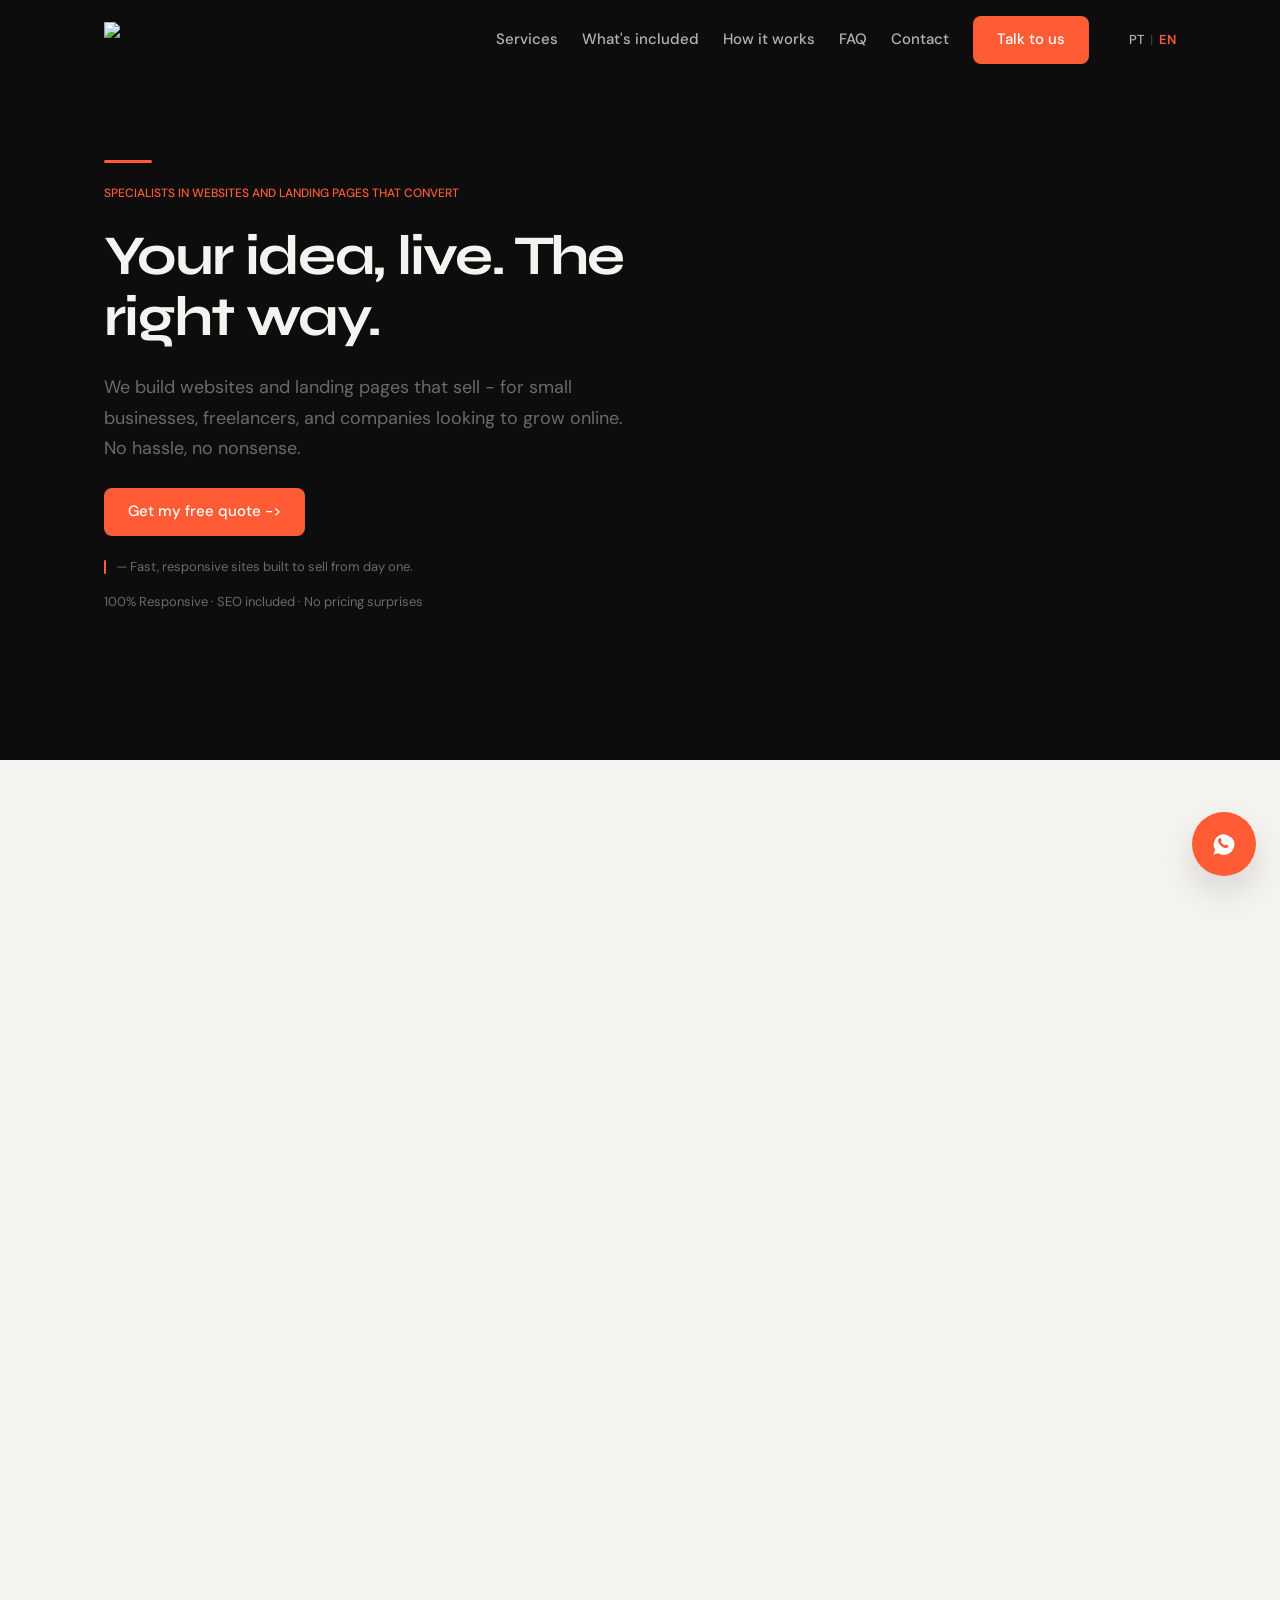
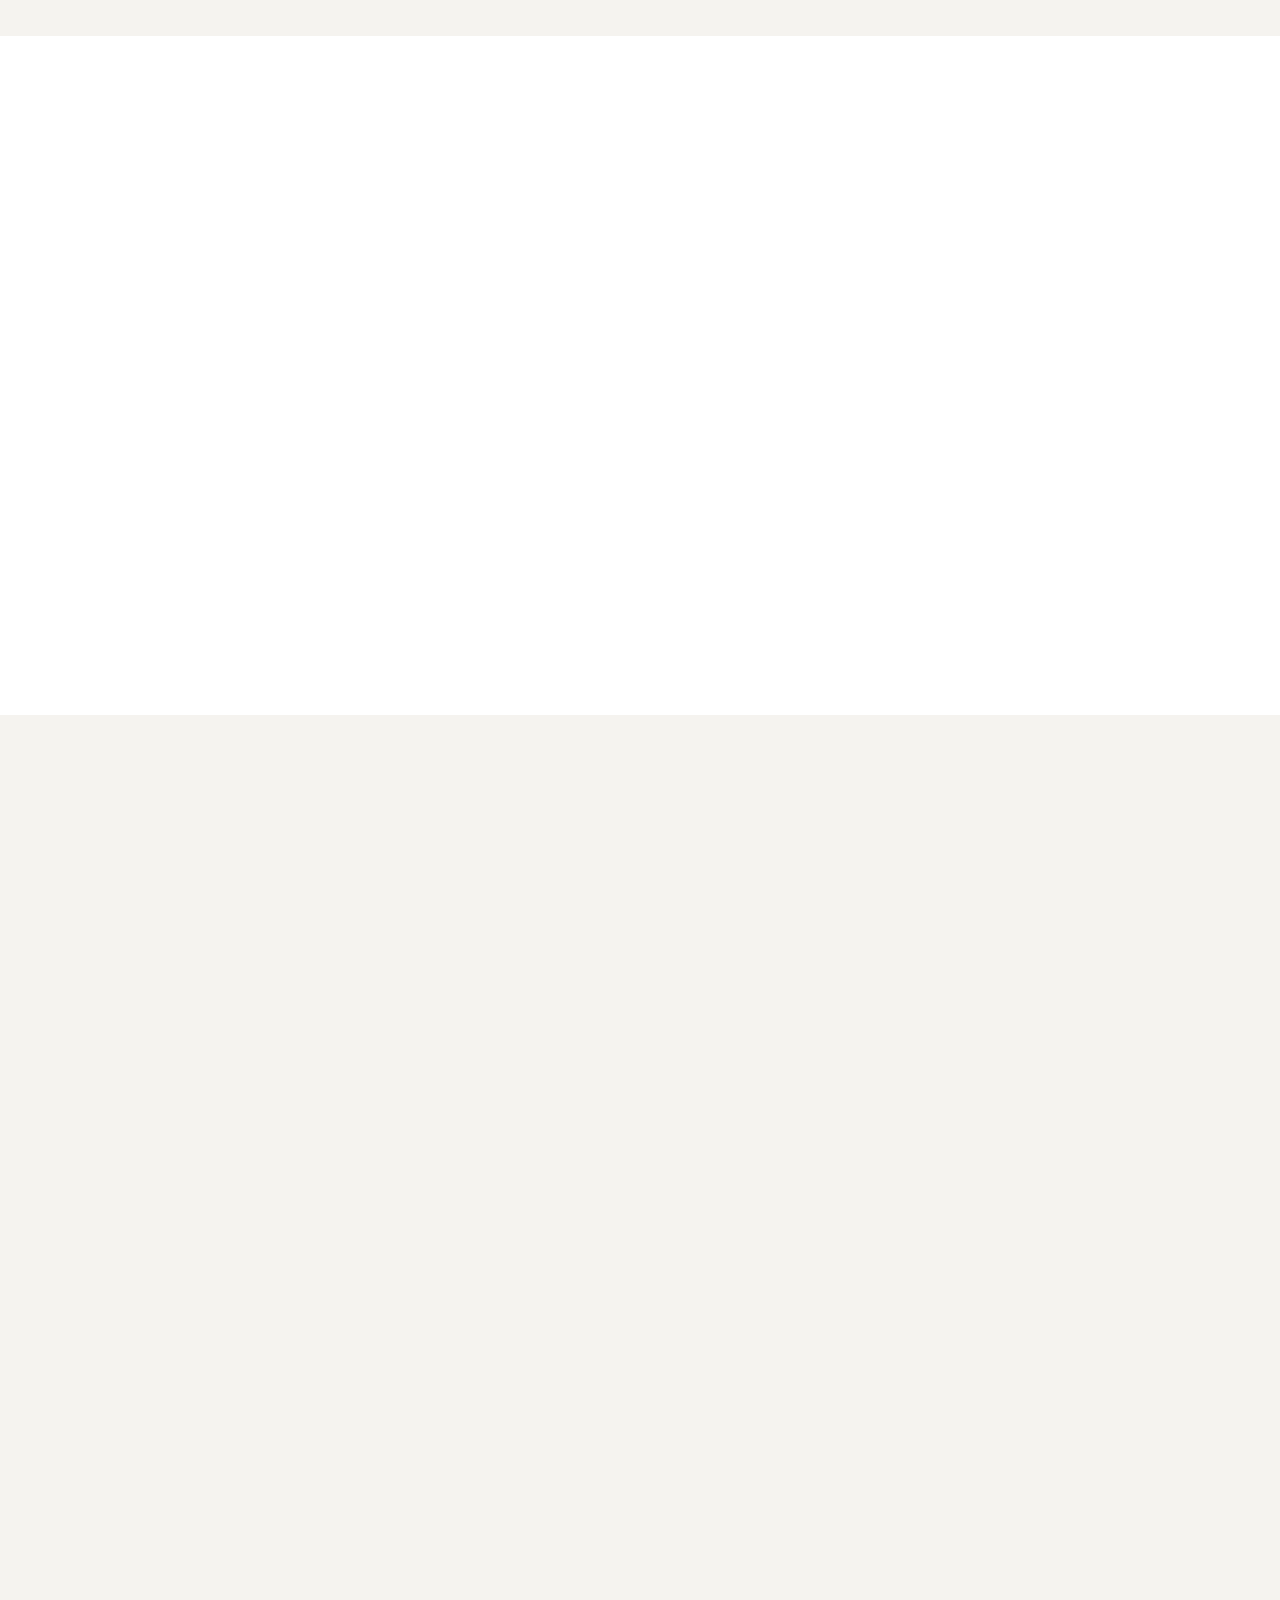
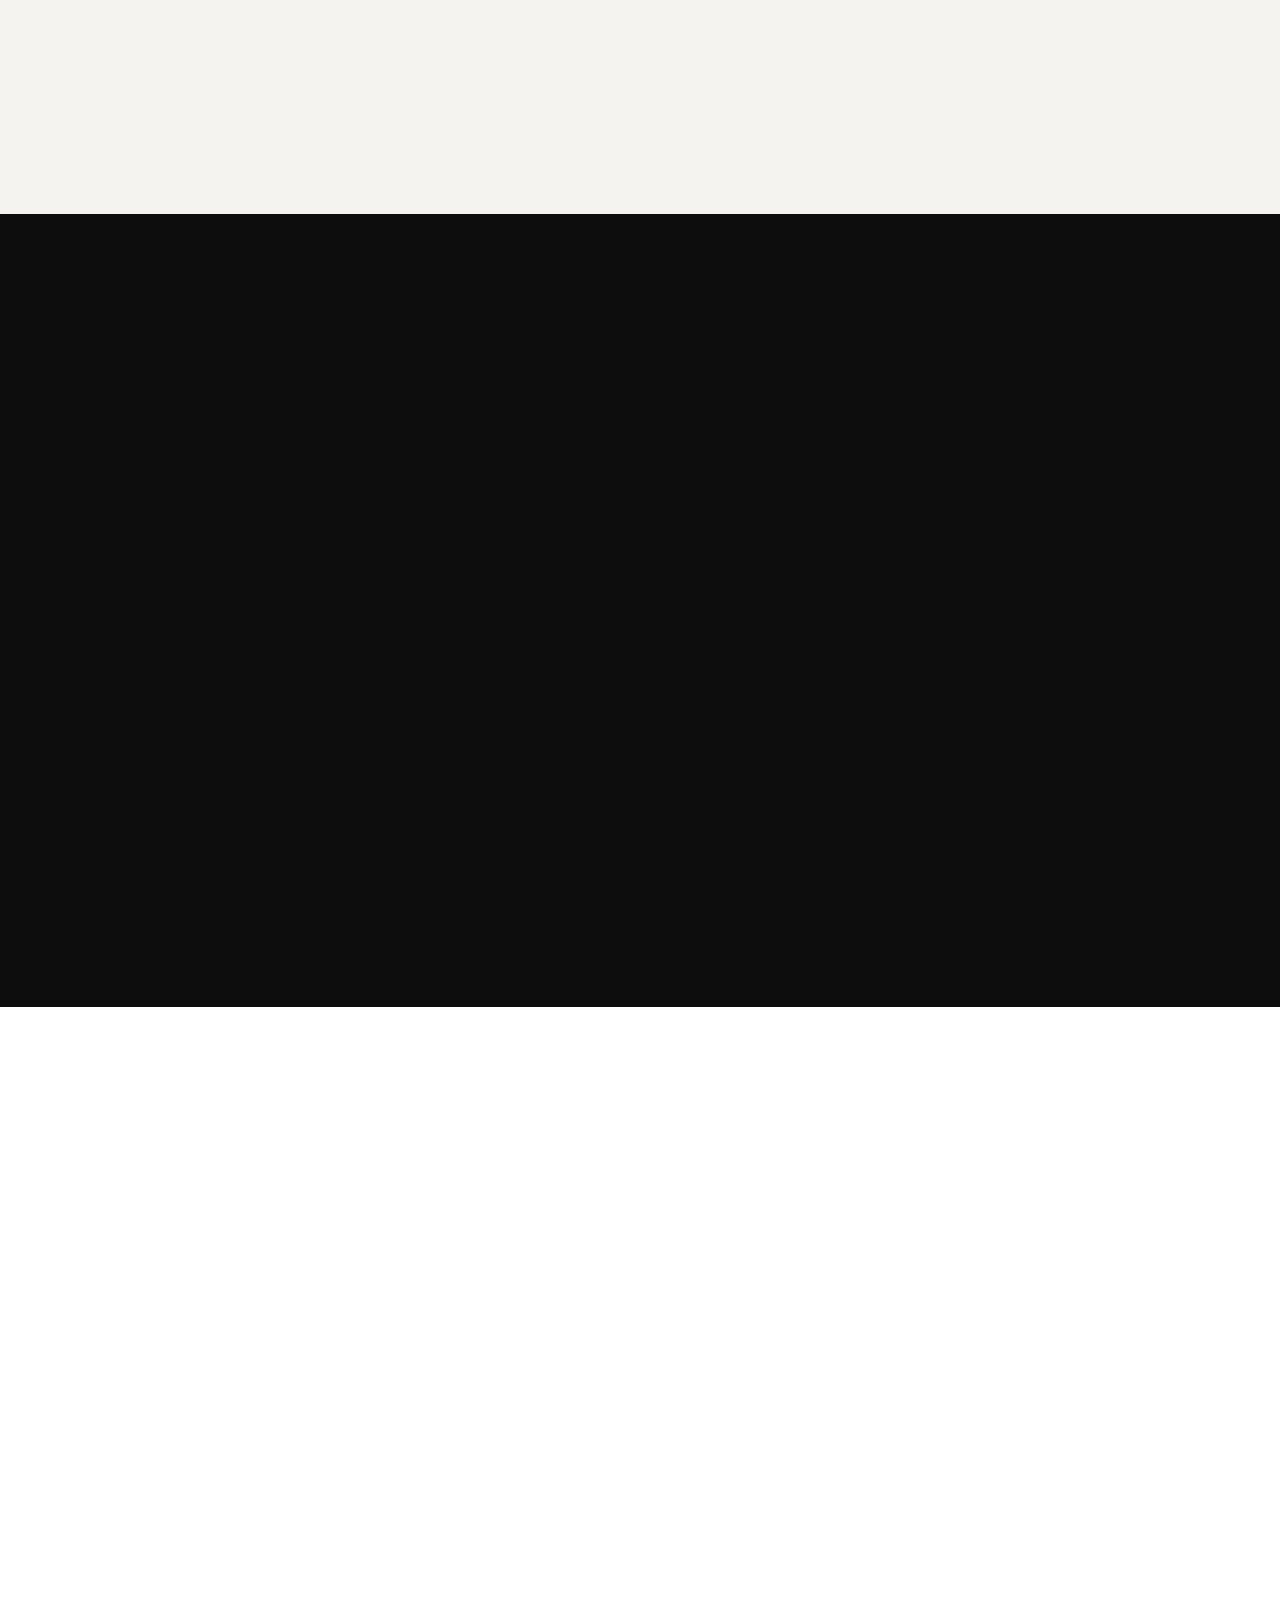
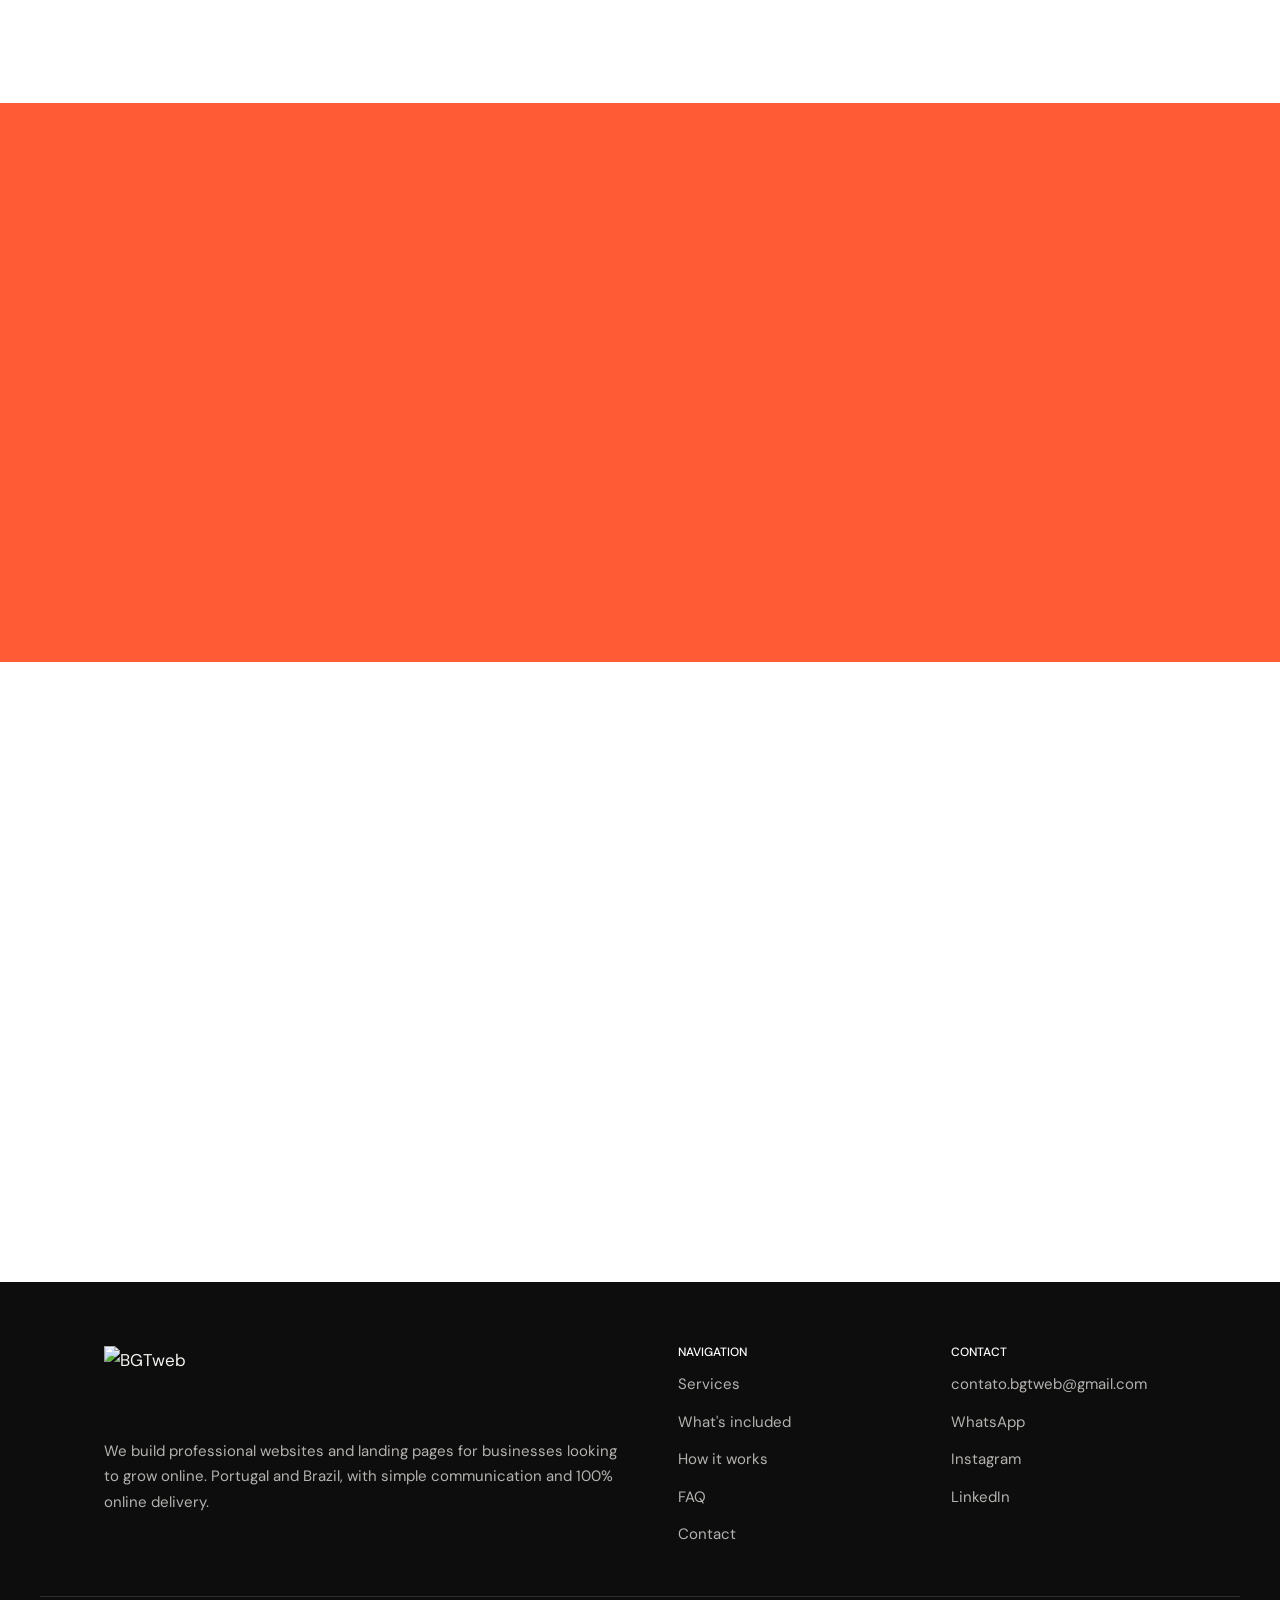
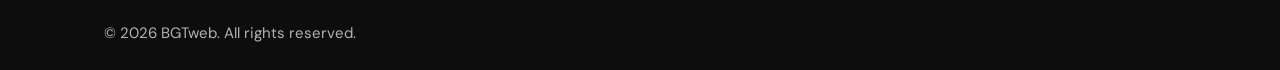
==== index.html @ c1c65ada "Add files via upload Primeira versão do site" ====
﻿<!DOCTYPE html>
<html lang="en">
  <head>
    <!-- Google tag (gtag.js) -->
    <script async src="https://www.googletagmanager.com/gtag/js?id=G-B37G4ESSNM"></script>
    <script>
      window.dataLayer = window.dataLayer || [];
      function gtag(){dataLayer.push(arguments);}
      gtag('js', new Date());
      gtag('config', 'G-B37G4ESSNM');
    </script>
    <meta charset="UTF-8" />
    <meta name="viewport" content="width=device-width, initial-scale=1.0" />
    <meta
      name="description"
      content="BGTweb builds professional websites and landing pages for small businesses, freelancers, and companies looking to grow online."
    />
    <meta name="robots" content="index, follow" />
    <meta property="og:title" content="BGTweb — Websites and Landing Pages That Convert" />
    <meta
      property="og:description"
      content="We build professional websites and landing pages for businesses looking to grow online. Portugal and Brazil."
    />
    <meta property="og:image" content="https://bgtweb.com/assets/og-image.png" />
    <meta property="og:type" content="website" />
    <meta property="og:locale" content="en_US" />
    <meta name="twitter:card" content="summary_large_image" />
    <meta name="theme-color" content="#0D0D0D" />
    <link rel="alternate" hreflang="pt-PT" href="https://bgtweb.com/" />
    <link rel="alternate" hreflang="en" href="https://bgtweb.com/en/" />
    <link rel="alternate" hreflang="x-default" href="https://bgtweb.com/" />
    <title>BGTweb - Websites and landing pages that convert</title>
    <link rel="icon" type="image/svg+xml" href="../assets/favicon.svg" />
    <link rel="icon" type="image/png" sizes="32x32" href="../assets/favicon-32.png" />
    <link rel="preconnect" href="https://fonts.googleapis.com" />
    <link rel="preconnect" href="https://fonts.gstatic.com" crossorigin />
    <link
      href="https://fonts.googleapis.com/css2?family=Syne:wght@600;700;800&family=DM+Sans:wght@400;500&display=swap"
      rel="stylesheet"
    />
    <link rel="stylesheet" href="../style.css" />
  </head>
  <body>
    <a class="skip-link" href="#main">Skip to content</a>

    <header class="site-header" data-header>
      <nav class="nav container" aria-label="Main navigation">
        <a class="brand" href="#hero" aria-label="BGTweb">
          <img src="../assets/bgtweb-logo-claro.svg" alt="BGTweb" width="126" height="36" />
        </a>
        <button class="nav-toggle" type="button" aria-expanded="false" aria-controls="nav-menu">
          <span></span>
          <span></span>
          <span></span>
          <span class="sr-only">Open menu</span>
        </button>
        <div class="nav-menu" id="nav-menu" data-menu>
          <a href="#servicos">Services</a>
          <a href="#incluido">What's included</a>
          <a href="#processo">How it works</a>
          <a href="#faq">FAQ</a>
          <a href="#contacto">Contact</a>
          <a class="btn btn-primary nav-cta" href="#contacto">Talk to us</a>
          <div class="lang-switcher">
            <a href="/" class="lang-link">PT</a>
            <span class="lang-divider">|</span>
            <span class="lang-active">EN</span>
          </div>
        </div>
      </nav>
    </header>

    <main id="main">
      <section class="hero section-dark" id="hero">
        <div class="container hero-inner">
          <div class="hero-copy">
            <span class="hero-accent" aria-hidden="true"></span>
            <p class="eyebrow">Specialists in websites and landing pages that convert</p>
            <h1>Your idea, live. The right way.</h1>
            <p class="hero-subtitle">
              We build websites and landing pages that sell - for small businesses, freelancers, and
              companies looking to grow online. No hassle, no nonsense.
            </p>
            <a
              class="btn btn-primary hero-btn"
              href="#contacto"
              onclick="gtag('event', 'click_cta', {'event_category': 'conversion', 'event_label': 'get_my_free_quote'});"
              >Get my free quote -></a
            >
            <p class="hero-trust">
              <span aria-hidden="true"></span>
              <span>— Fast, responsive sites built to sell from day one.</span>
            </p>
            <p class="hero-metrics">100% Responsive · SEO included · No pricing surprises</p>
          </div>
          <div class="browser-mockup reveal" aria-hidden="true">
            <div class="browser-bar">
              <span class="browser-dot dot-red"></span>
              <span class="browser-dot dot-yellow"></span>
              <span class="browser-dot dot-green"></span>
              <span class="browser-url"></span>
            </div>
            <div class="mockup-page">
              <div class="mockup-logo">
                <span>BGT</span>
                <span>web</span>
              </div>
              <div class="mockup-hero">
                <span class="mockup-accent"></span>
                <span class="mockup-title title-long"></span>
                <span class="mockup-title title-short"></span>
                <span class="mockup-text text-long"></span>
                <span class="mockup-text text-medium"></span>
                <span class="mockup-button">Request -></span>
              </div>
              <div class="mockup-light">
                <span class="mockup-check"><span>✓</span><i></i></span>
                <span class="mockup-check"><span>✓</span><i></i></span>
                <span class="mockup-check"><span>✓</span><i></i></span>
                <span class="mockup-check"><span>✓</span><i></i></span>
              </div>
              <div class="mockup-dark">
                <span class="mockup-card">
                  <span></span>
                  <span></span>
                </span>
                <span class="mockup-card">
                  <span></span>
                  <span></span>
                </span>
              </div>
            </div>
          </div>
        </div>
      </section>

      <section class="section section-warm" id="visao">
        <div class="container">
          <div class="section-intro reveal">
            <div class="brand-kicker">
              <p class="eyebrow">Our vision</p>
            </div>
            <h2>What separates a site that brings clients from one that just exists</h2>
            <p>
              Having a website isn't enough. It needs to build trust, get found, and
              turn visitors into leads and sales.
            </p>
          </div>
          <div class="check-grid check-grid-split">
            <article class="check-item reveal">
              <span aria-hidden="true">✓</span>
              <div>
                <h3>Fast loading</h3>
                <p>
                  Visitors expect instant results. A slow site loses opportunities
                  before it even shows its value.
                </p>
              </div>
            </article>
            <article class="check-item reveal">
              <span aria-hidden="true">✓</span>
              <div>
                <h3>Responsive design</h3>
                <p>
                  Most visits happen on mobile. Your site needs to work
                  perfectly on any device.
                </p>
              </div>
            </article>
            <article class="check-item reveal">
              <span aria-hidden="true">✓</span>
              <div>
                <h3>SEO-ready from day one</h3>
                <p>
                  We structure your site so search engines can understand and
                  index your content.
                </p>
              </div>
            </article>
            <article class="check-item reveal">
              <span aria-hidden="true">✓</span>
              <div>
                <h3>Simple, effective contact</h3>
                <p>
                  Clear forms and well-placed calls to action make it easy for future clients to
                  reach you.
                </p>
              </div>
            </article>
            <article class="check-item reveal">
              <span aria-hidden="true">✓</span>
              <div>
                <h3>WhatsApp integration</h3>
                <p>
                  Shorten the distance between interest and conversation. Quick contact increases
                  the chances of conversion.
                </p>
              </div>
            </article>
            <article class="check-item reveal">
              <span aria-hidden="true">✓</span>
              <div>
                <h3>Consistent visual identity</h3>
                <p>
                  Design aligned with your brand signals professionalism and sets your business
                  apart from the competition.
                </p>
              </div>
            </article>
            <article class="check-item reveal">
              <span aria-hidden="true">✓</span>
              <div>
                <h3>Security and trust</h3>
                <p>
                  Every site ships with an active SSL certificate. The lock icon in the browser
                  builds credibility and protects your visitors' data.
                </p>
              </div>
            </article>
          </div>
        </div>
      </section>

      <section class="section section-white" id="servicos">
        <div class="container">
          <div class="section-intro reveal">
            <div class="brand-kicker">
              <p class="eyebrow">What we do</p>
            </div>
            <h2>Web solutions for every stage of your business</h2>
            <p>
              We build fast, professional sites built to turn visitors
              into clients.
            </p>
          </div>
          <div class="service-grid">
            <article class="service-card reveal">
              <h3>Landing Pages</h3>
              <p>
                Pages focused on a single goal: capturing leads, promoting a service, or launching
                a campaign. Simple, fast, and built for conversion.
              </p>
              <a href="#contacto">Learn more -></a>
            </article>
            <article class="service-card reveal">
              <h3>Business Websites</h3>
              <p>
                Your company's digital presence. A professional site that builds trust,
                showcases your services, and makes it easy for new clients to reach you.
              </p>
              <a href="#contacto">Learn more -></a>
            </article>
          </div>
        </div>
      </section>

      <section class="section section-warm" id="processo">
        <div class="container">
          <div class="section-intro reveal">
            <p class="eyebrow">How it works</p>
            <h2>From first contact to live site<br />no hassle</h2>
            <p>
              A simple, transparent process, so you always know what's happening.
            </p>
          </div>
          <div class="steps">
            <article class="step reveal">
              <span class="step-number">01</span>
              <div>
                <h3>Initial conversation</h3>
                <p>
                  Tell us about your business, your goals, and what you need. No complicated
                  forms - just a direct conversation, by email or WhatsApp.
                </p>
              </div>
            </article>
            <article class="step reveal">
              <span class="step-number">02</span>
              <div>
                <h3>Detailed proposal</h3>
                <p>
                  After the initial conversation, we prepare a detailed proposal with scope, timeline,
                  and investment tailored to your needs.
                </p>
              </div>
            </article>
            <article class="step reveal">
              <span class="step-number">03</span>
              <div>
                <h3>Development</h3>
                <p>
                  Time to build. We craft your site with attention to detail, following your brand
                  identity and the goals we defined together.
                </p>
              </div>
            </article>
            <article class="step reveal">
              <span class="step-number">04</span>
              <div>
                <h3>Review and approval</h3>
                <p>
                  Before launch, we share the site with you to validate every detail. We only
                  move forward once you're satisfied.
                </p>
              </div>
            </article>
            <article class="step reveal">
              <span class="step-number">05</span>
              <div>
                <h3>Launch</h3>
                <p>
                  Your site goes live, ready to represent your brand and support your
                  business growth.
                </p>
              </div>
            </article>
          </div>
        </div>
      </section>

      <section class="section section-dark" id="incluido">
        <div class="container">
          <div class="section-intro reveal">
            <div class="brand-kicker">
              <p class="eyebrow">No surprises</p>
            </div>
            <h2>Everything included in every project</h2>
            <p>
              No hidden extras. No surprise costs. Everything below is
              part of every project we deliver.
            </p>
          </div>
          <div class="check-grid dark-check-grid">
            <article class="check-item reveal">
              <span aria-hidden="true">✓</span>
              <div>
                <h3>Responsive design</h3>
                <p>works on mobile, tablet, and desktop</p>
              </div>
            </article>
            <article class="check-item reveal">
              <span aria-hidden="true">✓</span>
              <div>
                <h3>Initial technical SEO</h3>
                <p>structure built for search engines</p>
              </div>
            </article>
            <article class="check-item reveal">
              <span aria-hidden="true">✓</span>
              <div>
                <h3>Speed optimization</h3>
                <p>fast loading from day one</p>
              </div>
            </article>
            <article class="check-item reveal">
              <span aria-hidden="true">✓</span>
              <div>
                <h3>WhatsApp integration</h3>
                <p>direct contact button always visible</p>
              </div>
            </article>
            <article class="check-item reveal">
              <span aria-hidden="true">✓</span>
              <div>
                <h3>Contact forms</h3>
                <p>simple, direct, and functional</p>
              </div>
            </article>
            <article class="check-item reveal">
              <span aria-hidden="true">✓</span>
              <div>
                <h3>Analytics</h3>
                <p>to track visits and user behavior</p>
              </div>
            </article>
            <article class="check-item reveal">
              <span aria-hidden="true">✓</span>
              <div>
                <h3>Basic security</h3>
                <p>SSL certificate and best security practices</p>
              </div>
            </article>
          </div>
        </div>
      </section>

      <section class="section section-white" id="faq">
        <div class="container faq-layout">
          <div class="section-intro reveal">
            <p class="eyebrow">Frequently asked questions</p>
            <h2>Got questions? We had them too.</h2>
            <p>The questions most of our clients ask before getting started.</p>
          </div>
          <div class="accordion reveal">
            <div class="faq-item">
              <button class="faq-question" type="button" aria-expanded="false">
                <span>How long does it take to deliver my website?</span>
                <span class="faq-icon" aria-hidden="true">+</span>
              </button>
              <div class="faq-answer">
                <p>
                  It depends on the project's complexity. A landing page can be ready in a few days.
                  A full business website usually takes 2 to 4 weeks. The exact timeline is always
                  defined and agreed on in the proposal before we start.
                </p>
              </div>
            </div>
            <div class="faq-item">
              <button class="faq-question" type="button" aria-expanded="false">
                <span>Do I need to provide the content - text and images?</span>
                <span class="faq-icon" aria-hidden="true">+</span>
              </button>
              <div class="faq-answer">
                <p>
                  Ideally, yes - no one knows your business better than you. If you need
                  help with the copy, we can assist. For images, we work with professional
                  stock photo libraries, or if you'd prefer original photography, we can
                  recommend partner photographers in your area.
                </p>
              </div>
            </div>
            <div class="faq-item">
              <button class="faq-question" type="button" aria-expanded="false">
                <span>Will the site be optimized for mobile?</span>
                <span class="faq-icon" aria-hidden="true">+</span>
              </button>
              <div class="faq-answer">
                <p>
                  Always. Every project we deliver is 100% responsive - it works well on
                  any device, whether mobile, tablet, or desktop.
                </p>
              </div>
            </div>
            <div class="faq-item">
              <button class="faq-question" type="button" aria-expanded="false">
                <span>Do you offer maintenance after delivery?</span>
                <span class="faq-icon" aria-hidden="true">+</span>
              </button>
              <div class="faq-answer">
                <p>
                  After delivery, the site is yours to manage. If you need updates
                  or occasional support down the line, we can quote that separately based on
                  your needs.
                </p>
              </div>
            </div>
            <div class="faq-item">
              <button class="faq-question" type="button" aria-expanded="false">
                <span>Do you work with clients in Portugal and Brazil?</span>
                <span class="faq-icon" aria-hidden="true">+</span>
              </button>
              <div class="faq-answer">
                <p>
                  Yes. We work with clients in both countries. Communication happens via email
                  or WhatsApp, with no need for in-person meetings.
                </p>
              </div>
            </div>
            <div class="faq-item">
              <button class="faq-question" type="button" aria-expanded="false">
                <span>How does payment work?</span>
                <span class="faq-icon" aria-hidden="true">+</span>
              </button>
              <div class="faq-answer">
                <p>
                  We typically work with 50% upfront and 50% on delivery. Payment methods
                  are agreed with each client based on their location - bank transfer, MB Way,
                  Pix, or another convenient method.
                </p>
              </div>
            </div>
          </div>
        </div>
      </section>

      <section class="section cta-section brand-pattern" id="comecar">
        <div class="container reveal">
          <p class="eyebrow">Let's get started</p>
          <h2>Your next client could be looking for you right now.</h2>
          <p>
            While your business isn't online, someone from the competition is taking up that
            space. Talk to us today - no commitment, no pressure.
          </p>
          <a
            class="btn btn-light"
            href="mailto:contato.bgtweb@gmail.com"
            onclick="gtag('event', 'click_cta', {'event_category': 'conversion', 'event_label': 'i_want_my_website'});"
            >I want my website -></a
          >
        </div>
      </section>

      <section id="contacto" class="contact-section">
        <div class="container">
          <div class="section-intro reveal">
            <div class="brand-kicker">
              <p class="eyebrow">TALK TO US</p>
            </div>
            <h2>Let's start your project</h2>
            <p class="subtitle">
              Answer a few quick questions and we'll get in touch soon. No
              commitment.
            </p>
          </div>

          <form
            action="https://formspree.io/f/mbdevorv"
            method="POST"
            class="budget-funnel reveal"
            data-current="1"
          >
            <div class="funnel-progress" aria-hidden="true">
              <span class="funnel-progress-bar"></span>
            </div>

            <input type="hidden" name="objetivo" />
            <input type="hidden" name="prazo" />
            <input type="hidden" name="materiais" />
            <input type="hidden" name="investimento" />

            <div class="funnel-step is-active" data-step="1">
              <p class="step-kicker">Step 1 of 6</p>
              <h3>What type of project do you need?</h3>
              <div class="funnel-options">
                <button type="button" class="funnel-option" data-name="tipo-projeto" data-value="Landing page">
                  Landing page
                </button>
                <button type="button" class="funnel-option" data-name="tipo-projeto" data-value="Business website">
                  Business website
                </button>
                <button type="button" class="funnel-option" data-name="tipo-projeto" data-value="Not sure yet">
                  Not sure yet
                </button>
              </div>
            </div>

            <div class="funnel-step" data-step="2">
              <p class="step-kicker">Step 2 of 6</p>
              <h3>What is the main goal?</h3>
              <div class="funnel-options">
                <button type="button" class="funnel-option" data-name="objetivo" data-value="Receive leads or quote requests">
                  Receive leads/quotes
                </button>
                <button type="button" class="funnel-option" data-name="objetivo" data-value="Present the company">
                  Present the company
                </button>
                <button type="button" class="funnel-option" data-name="objetivo" data-value="Sell a product or service">
                  Sell a product/service
                </button>
                <button type="button" class="funnel-option" data-name="objetivo" data-value="Launch a campaign">
                  Launch a campaign
                </button>
              </div>
            </div>

            <div class="funnel-step" data-step="3">
              <p class="step-kicker">Step 3 of 6</p>
              <h3>When do you need the site live?</h3>
              <div class="funnel-options">
                <button type="button" class="funnel-option" data-name="prazo" data-value="As soon as possible">
                  As soon as possible
                </button>
                <button type="button" class="funnel-option" data-name="prazo" data-value="In the next 2 to 4 weeks">
                  In the next 2 to 4 weeks
                </button>
                <button type="button" class="funnel-option" data-name="prazo" data-value="I am still planning">
                  I am still planning
                </button>
              </div>
            </div>

            <div class="funnel-step" data-step="4">
              <p class="step-kicker">Step 4 of 6</p>
              <h3>Do you already have copy, images, or visual identity?</h3>
              <div class="funnel-options">
                <button type="button" class="funnel-option" data-name="materiais" data-value="Yes, I have everything">
                  Yes, I have everything
                </button>
                <button type="button" class="funnel-option" data-name="materiais" data-value="I have some materials">
                  I have some materials
                </button>
                <button type="button" class="funnel-option" data-name="materiais" data-value="I still need help">
                  I still need help
                </button>
              </div>
            </div>

            <div class="funnel-step" data-step="5">
              <p class="step-kicker">Step 5 of 6</p>
              <h3>What investment are you considering?</h3>
              <p class="funnel-helper">This helps us suggest the right path.</p>
              <div class="funnel-options">
                <button type="button" class="funnel-option" data-name="investimento" data-value="Up to €500 / R$3,000">
                  Up to €500 / R$3,000
                </button>
                <button type="button" class="funnel-option" data-name="investimento" data-value="€500-€1,500 / R$3,000-R$8,000">
                  €500-€1,500 / R$3,000-R$8,000
                </button>
                <button type="button" class="funnel-option" data-name="investimento" data-value="Above that">
                  Above that
                </button>
                <button type="button" class="funnel-option" data-name="investimento" data-value="Not sure yet">
                  Not sure yet
                </button>
              </div>
            </div>

            <div class="funnel-step" data-step="6">
              <p class="step-kicker">Last step</p>
              <h3>Where should we send the proposal?</h3>
              <div class="contact-form">
                <div class="form-group">
                  <label for="nome">Name</label>
                  <input type="text" id="nome" name="nome" required />
                </div>
                <div class="form-group">
                  <label for="email">Email</label>
                  <input type="email" id="email" name="email" required />
                </div>
                <div class="form-group">
                  <label for="whatsapp">WhatsApp</label>
                  <input type="tel" id="whatsapp" name="whatsapp" required />
                </div>
                <div class="form-group">
                  <label for="tipo-projeto">Project type</label>
                  <select id="tipo-projeto" name="tipo-projeto" required>
                    <option value="">Select an option</option>
                    <option value="Landing page">Landing page</option>
                    <option value="Business website">Business website</option>
                    <option value="Not sure yet">Not sure yet</option>
                  </select>
                </div>
                <div class="form-group form-group-full">
                  <label for="mensagem">Message (optional)</label>
                  <textarea id="mensagem" name="mensagem" rows="4"></textarea>
                </div>
              </div>
              <div class="funnel-actions">
                <button type="button" class="funnel-back">Back</button>
                <button type="submit" class="btn btn-primary">Send request -></button>
              </div>
            </div>

            <div class="funnel-nav">
              <button type="button" class="funnel-back">Back</button>
            </div>
          </form>
        </div>
      </section>
    </main>

    <footer class="footer">
      <div class="container footer-grid">
        <div class="footer-brand">
          <img
            src="../assets/bgtweb-logo-claro.svg"
            alt="BGTweb"
            width="126"
            height="36"
            loading="lazy"
          />
          <p>
            We build professional websites and landing pages for businesses looking to grow online.
            Portugal and Brazil, with simple communication and 100% online delivery.
          </p>
        </div>
        <div class="footer-column">
          <h2>Navigation</h2>
          <a href="#servicos">Services</a>
          <a href="#incluido">What's included</a>
          <a href="#processo">How it works</a>
          <a href="#faq">FAQ</a>
          <a href="#contacto">Contact</a>
        </div>
        <div class="footer-column">
          <h2>Contact</h2>
          <a href="mailto:contato.bgtweb@gmail.com">contato.bgtweb@gmail.com</a>
          <a
            href="https://wa.me/5534999899708?text=Hello%2C%20I%20came%20from%20the%20BGTweb%20website%20and%20would%20like%20to%20request%20a%20quote."
            target="_blank"
            rel="noopener noreferrer"
            onclick="gtag('event', 'click_whatsapp', {'event_category': 'contact', 'event_label': 'footer_link'});"
            >WhatsApp</a
          >
          <a
            href="https://www.instagram.com/bgtweb/"
            target="_blank"
            rel="noopener noreferrer"
            >Instagram</a
          >
          <a
            href="https://www.linkedin.com/in/bgt-web-1313a6418/"
            target="_blank"
            rel="noopener noreferrer"
            >LinkedIn</a
          >
        </div>
      </div>
      <div class="container footer-bottom">
        <p>© 2026 BGTweb. All rights reserved.</p>
      </div>
    </footer>

    <a
      class="whatsapp-float"
      href="https://wa.me/5534999899708?text=Hello%2C%20I%20came%20from%20the%20BGTweb%20website%20and%20would%20like%20to%20request%20a%20quote."
      target="_blank"
      rel="noopener noreferrer"
      aria-label="Chat on WhatsApp"
      onclick="gtag('event', 'click_whatsapp', {'event_category': 'contact', 'event_label': 'floating_button'});"
    >
      <svg
        viewBox="0 0 24 24"
        width="28"
        height="28"
        fill="none"
        xmlns="http://www.w3.org/2000/svg"
        aria-hidden="true"
        focusable="false"
      >
        <path
          d="M17.6 6.32A8.86 8.86 0 0 0 12.05 3.6a8.94 8.94 0 0 0-7.73 13.4L3 21l4.17-1.1a8.9 8.9 0 0 0 4.88 1.43h.01a8.94 8.94 0 0 0 8.93-8.92 8.86 8.86 0 0 0-2.6-6.27 8.9 8.9 0 0 0 0 0z"
          fill="white"
        />
        <path
          d="M17.6 6.32A8.86 8.86 0 0 0 12.05 3.6a8.94 8.94 0 0 0-7.73 13.4L3 21l4.17-1.1a8.9 8.9 0 0 0 4.88 1.43h.01a8.94 8.94 0 0 0 8.93-8.92 8.86 8.86 0 0 0-2.6-6.27z"
          stroke="none"
        />
        <path
          fill-rule="evenodd"
          clip-rule="evenodd"
          d="M9.5 7.5c-.2-.5-.4-.5-.6-.5h-.5c-.2 0-.5.1-.7.3-.2.2-.8.8-.8 1.9 0 1.1.8 2.2.9 2.4.1.1 1.5 2.4 3.7 3.3 1.8.7 2.2.6 2.6.5.4 0 1.3-.5 1.5-1 .2-.5.2-.9.1-1-.1-.1-.2-.2-.5-.3l-1.4-.7c-.2-.1-.4-.1-.5.1l-.3.4c-.1.2-.3.2-.5.1-.3-.1-1.1-.4-1.9-1.2-.7-.7-1.1-1.5-1.2-1.7-.1-.2 0-.4.1-.5l.4-.4c.1-.2.1-.4 0-.5L9.5 7.5z"
          fill="#FF5C35"
        />
      </svg>
    </a>

    <script>
      const header = document.querySelector("[data-header]");
      const navToggle = document.querySelector(".nav-toggle");
      const menu = document.querySelector("[data-menu]");
      const motionQuery = window.matchMedia("(prefers-reduced-motion: reduce)");

      function setScrolledState() {
        header.classList.toggle("is-scrolled", window.scrollY > 8);
      }

      setScrolledState();
      window.addEventListener("scroll", setScrolledState, { passive: true });

      navToggle.addEventListener("click", () => {
        const isOpen = navToggle.getAttribute("aria-expanded") === "true";
        navToggle.setAttribute("aria-expanded", String(!isOpen));
        menu.classList.toggle("is-open", !isOpen);
      });

      document.querySelectorAll('a[href^="#"]').forEach((link) => {
        link.addEventListener("click", (event) => {
          const target = document.querySelector(link.getAttribute("href"));
          if (!target) return;
          event.preventDefault();
          target.scrollIntoView({ behavior: motionQuery.matches ? "auto" : "smooth" });
          navToggle.setAttribute("aria-expanded", "false");
          menu.classList.remove("is-open");
        });
      });

      document.querySelectorAll(".faq-question").forEach((button) => {
        button.addEventListener("click", () => {
          const item = button.closest(".faq-item");
          const answer = item.querySelector(".faq-answer");
          const isOpen = button.getAttribute("aria-expanded") === "true";

          button.setAttribute("aria-expanded", String(!isOpen));
          item.classList.toggle("is-open", !isOpen);
          answer.style.maxHeight = !isOpen ? `${answer.scrollHeight}px` : null;
        });
      });

      const budgetFunnel = document.querySelector(".budget-funnel");

      if (budgetFunnel) {
        const steps = Array.from(budgetFunnel.querySelectorAll(".funnel-step"));
        const progressBar = budgetFunnel.querySelector(".funnel-progress-bar");
        let currentStep = 1;

        function showStep(step) {
          currentStep = Math.min(Math.max(step, 1), steps.length);
          budgetFunnel.dataset.current = String(currentStep);
          steps.forEach((stepElement) => {
            stepElement.classList.toggle(
              "is-active",
              Number(stepElement.dataset.step) === currentStep
            );
          });
          progressBar.style.width = `${(currentStep / steps.length) * 100}%`;
        }

        budgetFunnel.querySelectorAll(".funnel-option").forEach((option) => {
          option.addEventListener("click", () => {
            const input = budgetFunnel.querySelector(`[name="${option.dataset.name}"]`);
            input.value = option.dataset.value;
            showStep(currentStep + 1);
          });
        });

        budgetFunnel.querySelectorAll(".funnel-back").forEach((button) => {
          button.addEventListener("click", () => {
            showStep(currentStep - 1);
          });
        });

        budgetFunnel.addEventListener("submit", async (event) => {
          event.preventDefault();

          const submitButton = budgetFunnel.querySelector('button[type="submit"]');
          submitButton.disabled = true;

          try {
            const response = await fetch(budgetFunnel.action, {
              method: "POST",
              body: new FormData(budgetFunnel),
              headers: {
                Accept: "application/json",
              },
            });

            if (!response.ok) {
              throw new Error("Form submission failed");
            }

            gtag('event', 'form_submit', {'event_category': 'conversion', 'event_label': 'contact_form'});
            budgetFunnel.outerHTML =
              '<div class="form-success"><p>✓ We received your request. We'll get back to you soon.</p></div>';
          } catch (error) {
            submitButton.disabled = false;
            submitButton.textContent = "Try again ->";
          }
        });

        showStep(1);
      }

      if (!motionQuery.matches) {
        const observer = new IntersectionObserver(
          (entries) => {
            entries.forEach((entry) => {
              if (entry.isIntersecting) {
                entry.target.classList.add("is-visible");
                observer.unobserve(entry.target);
              }
            });
          },
          { threshold: 0.16 }
        );

        document.querySelectorAll(".reveal").forEach((element) => observer.observe(element));
      } else {
        document.querySelectorAll(".reveal").forEach((element) => element.classList.add("is-visible"));
      }
    </script>
  </body>
</html>
---- style.css ----
:root {
  --color-primary: #FF5C35;
  --color-primary-hover: #E04A25;
  --color-primary-active: #C73D1A;
  --color-dark: #0D0D0D;
  --color-light: #F5F3EF;
  --color-white: #FFFFFF;
  --color-muted: #6B6A64;
  --color-border: rgba(13, 13, 13, 0.08);
  --color-border-strong: rgba(255, 92, 53, 0.42);
  --color-dark-soft: rgba(245, 243, 239, 0.72);
  --color-dark-border: rgba(245, 243, 239, 0.14);
  --color-orange-soft: rgba(255, 92, 53, 0.15);
  --color-orange-step: rgba(255, 92, 53, 0.45);
  --color-orange-outline: rgba(255, 92, 53, 0.25);
  --color-on-primary-soft: rgba(255, 255, 255, 0.85);
  --color-mockup-shell: #1A1A1A;
  --color-mockup-bar: #262626;
  --color-browser-red: #FF5F57;
  --color-browser-yellow: #FFBD2E;
  --color-browser-green: #28C840;
  --color-white-border: rgba(255, 255, 255, 0.08);
  --color-white-strong: rgba(255, 255, 255, 0.85);
  --color-white-faint: rgba(255, 255, 255, 0.2);
  --color-white-ghost: rgba(255, 255, 255, 0.1);
  --color-white-whisper: rgba(255, 255, 255, 0.08);
  --color-dark-faint: rgba(13, 13, 13, 0.15);
  --color-mockup-section: #2A2A2A;
  --color-header: rgba(13, 13, 13, 0.86);
  --color-shadow: rgba(13, 13, 13, 0.12);
  --color-input-border: #D1CFC9;
  --color-focus-shadow: rgba(255, 92, 53, 0.15);
  --color-success-bg: rgba(255, 92, 53, 0.05);
  --font-display: "Syne";
  --font-body: "DM Sans";
  --font-fallback: sans-serif;
  --weight-regular: 400;
  --weight-medium: 500;
  --weight-semibold: 600;
  --weight-bold: 700;
  --weight-black: 800;
  --text-label: 12px;
  --text-small: 15px;
  --text-body: 17px;
  --text-body-lg: 18px;
  --text-h3: 24px;
  --text-h2: 40px;
  --text-h2-mobile: 28px;
  --text-hero: 56px;
  --text-hero-mobile: 36px;
  --leading-tight: 1.1;
  --leading-heading: 1.15;
  --leading-body: 1.7;
  --tracking-label: 0;
  --tracking-none: 0;
  --space-0: 0;
  --space-1: 4px;
  --space-2: 8px;
  --space-3: 12px;
  --space-4: 16px;
  --space-5: 24px;
  --space-6: 32px;
  --space-7: 48px;
  --space-8: 64px;
  --space-9: 80px;
  --space-10: 96px;
  --space-11: 128px;
  --space-hero-top: 80px;
  --space-trust-gap: 10px;
  --container: 1200px;
  --container-padding: clamp(24px, 5vw, 80px);
  --text-measure: 65ch;
  --radius-button: 8px;
  --radius-card: 12px;
  --radius-chip: 9999px;
  --border-thin: 1px;
  --outline-size: 3px;
  --nav-height: 80px;
  --duration-fast: 180ms;
  --duration-base: 260ms;
  --duration-slow: 600ms;
  --ease-out: cubic-bezier(0.22, 1, 0.36, 1);
  --ease-standard: cubic-bezier(0.2, 0, 0, 1);
  --z-header: 20;
  --z-float: 30;
}

*,
*::before,
*::after {
  box-sizing: border-box;
}

html {
  scroll-behavior: smooth;
}

body {
  margin: var(--space-0);
  overflow-x: hidden;
  background: var(--color-light);
  color: var(--color-dark);
  font-family: var(--font-body), var(--font-fallback);
  font-size: var(--text-body);
  font-weight: var(--weight-regular);
  line-height: var(--leading-body);
  letter-spacing: var(--tracking-none);
}

body,
button,
input,
textarea,
select {
  font-family: var(--font-body), var(--font-fallback);
}

img {
  display: block;
  max-width: 100%;
  height: auto;
}

a {
  color: inherit;
  text-decoration: none;
}

button {
  border: var(--space-0);
  background: none;
  color: inherit;
  cursor: pointer;
}

h1,
h2,
h3,
p {
  margin: var(--space-0);
}

h1,
h2,
h3 {
  font-family: var(--font-display), var(--font-fallback);
  line-height: var(--leading-heading);
}

h1 {
  max-width: 580px;
  color: var(--color-light);
  font-size: var(--text-hero);
  font-weight: var(--weight-bold);
  letter-spacing: -0.03em;
  line-height: var(--leading-tight);
}

h2 {
  max-width: 18ch;
  font-size: var(--text-h2);
  font-weight: var(--weight-bold);
}

h3 {
  font-size: var(--text-h3);
  font-weight: var(--weight-semibold);
}

p {
  max-width: var(--text-measure);
}

:focus-visible {
  outline: var(--outline-size) solid var(--color-primary);
  outline-offset: var(--space-1);
}

.skip-link {
  position: absolute;
  left: var(--space-5);
  top: var(--space-5);
  z-index: var(--z-float);
  transform: translateY(calc(var(--space-11) * -1));
  border-radius: var(--radius-button);
  background: var(--color-white);
  color: var(--color-dark);
  padding: var(--space-3) var(--space-4);
  font-weight: var(--weight-medium);
  transition: transform var(--duration-fast) var(--ease-out);
}

.skip-link:focus-visible {
  transform: translateY(var(--space-0));
}

.container {
  width: min(var(--container), 100%);
  margin-inline: auto;
  padding-inline: var(--container-padding);
}

.section {
  padding-block: var(--space-10);
}

.section-dark {
  background: var(--color-dark);
  color: var(--color-light);
}

.section-warm {
  background: var(--color-light);
}

.section-white {
  background: var(--color-white);
}

.site-header {
  position: sticky;
  top: var(--space-0);
  z-index: var(--z-header);
  background: var(--color-dark);
  transition: background-color var(--duration-base) var(--ease-standard), box-shadow var(--duration-base) var(--ease-standard);
}

.site-header.is-scrolled {
  background: var(--color-header);
  box-shadow: var(--space-0) var(--space-2) var(--space-6) var(--color-shadow);
  backdrop-filter: blur(8px);
}

.nav {
  display: flex;
  min-height: var(--nav-height);
  align-items: center;
  justify-content: space-between;
  gap: var(--space-5);
}

.brand {
  display: inline-flex;
  align-items: center;
}

.nav-menu {
  display: flex;
  align-items: center;
  gap: var(--space-5);
  color: var(--color-light);
  font-size: var(--text-small);
  font-weight: var(--weight-medium);
}

.nav-menu a:not(.btn) {
  color: var(--color-dark-soft);
  transition: color var(--duration-fast) var(--ease-standard);
}

.nav-menu a:not(.btn):hover {
  color: var(--color-white);
}

.lang-switcher {
  display: flex;
  align-items: center;
  gap: 6px;
  margin-left: var(--space-4);
  font-family: var(--font-body), var(--font-fallback);
  font-size: 13px;
}

.lang-active {
  color: var(--color-primary);
  font-weight: var(--weight-semibold);
}

.lang-link {
  color: var(--color-dark-soft);
  text-decoration: none;
  transition: color 200ms ease-out;
}

.lang-link:hover {
  color: var(--color-light);
}

.lang-divider {
  color: var(--color-white-faint);
}

.nav-toggle {
  display: none;
  width: var(--space-7);
  height: var(--space-7);
  align-items: center;
  justify-content: center;
  flex-direction: column;
  gap: var(--space-2);
}

.nav-toggle span:not(.sr-only) {
  width: var(--space-5);
  height: var(--border-thin);
  background: var(--color-light);
}

.sr-only {
  position: absolute;
  width: var(--border-thin);
  height: var(--border-thin);
  padding: var(--space-0);
  margin: calc(var(--border-thin) * -1);
  overflow: hidden;
  clip: rect(0, 0, 0, 0);
  white-space: nowrap;
  border: var(--space-0);
}

.btn {
  display: inline-flex;
  width: fit-content;
  min-height: var(--space-7);
  align-items: center;
  justify-content: center;
  border-radius: var(--radius-button);
  padding: var(--space-3) var(--space-5);
  font-size: var(--text-small);
  font-weight: var(--weight-medium);
  line-height: var(--leading-heading);
  transition: background-color var(--duration-fast) var(--ease-standard), color var(--duration-fast) var(--ease-standard), transform var(--duration-fast) var(--ease-standard);
}

.btn:hover {
  transform: translateY(calc(var(--space-1) * -1));
}

.btn-primary {
  background: var(--color-primary);
  color: var(--color-white);
}

.btn-primary:hover {
  background: var(--color-primary-hover);
}

.btn-primary:active {
  background: var(--color-primary-active);
}

.btn-light {
  border: none;
  background: var(--color-white);
  color: var(--color-primary);
}

.btn-light:hover {
  background: var(--color-light);
}

.hero {
  min-height: 680px;
  overflow: hidden;
  padding: var(--space-hero-top) var(--space-0) var(--space-10);
}

.hero-inner {
  display: grid;
  grid-template-columns: minmax(0, calc((100% - var(--space-8)) * 0.52)) minmax(0, calc((100% - var(--space-8)) * 0.48));
  min-height: calc(680px - var(--space-hero-top) - var(--space-10));
  align-items: start;
  gap: var(--space-8);
}

.hero-copy {
  display: block;
  min-width: var(--space-0);
  max-width: 720px;
}

.hero-accent {
  display: block;
  width: var(--space-7);
  height: 3px;
  border-radius: 2px;
  background: var(--color-primary);
  margin-bottom: var(--space-5);
}

.hero-copy .eyebrow {
  margin-bottom: var(--space-5);
  animation: fadeInUp var(--duration-slow) var(--ease-out) both;
}

.hero-copy h1 {
  margin-bottom: var(--space-5);
  animation: fadeInUp var(--duration-slow) var(--ease-out) both;
}

.hero-subtitle {
  max-width: 520px;
  margin-bottom: var(--space-5);
  color: var(--color-muted);
  font-size: var(--text-body-lg);
  animation: fadeInUp var(--duration-slow) var(--ease-out) var(--duration-fast) both;
}

.hero-btn {
  animation: fadeInUp var(--duration-slow) var(--ease-out) var(--duration-base) both;
}

.hero-trust {
  display: flex;
  align-items: center;
  gap: var(--space-trust-gap);
  margin-top: var(--space-5);
  color: var(--color-muted);
  font-family: var(--font-body), var(--font-fallback);
  font-size: 13px;
  line-height: var(--leading-heading);
  animation: fadeInUp var(--duration-slow) var(--ease-out) var(--duration-base) both;
}

.hero-trust span:first-child {
  width: 2px;
  height: 14px;
  flex: 0 0 auto;
  border-radius: 2px;
  background: var(--color-primary);
}

.hero-metrics {
  margin-top: var(--space-4);
  color: var(--color-muted);
  font-size: 13px;
  font-weight: var(--weight-regular);
  letter-spacing: var(--tracking-none);
}

.browser-mockup {
  width: 100%;
  min-width: var(--space-0);
  max-width: 480px;
  justify-self: end;
  align-self: center;
  overflow: hidden;
  border: var(--border-thin) solid var(--color-white-border);
  border-radius: var(--radius-card);
  background: var(--color-mockup-shell);
}

.browser-bar {
  display: flex;
  height: 36px;
  align-items: center;
  gap: var(--space-2);
  background: var(--color-mockup-bar);
  padding: var(--space-0) var(--space-4);
}

.browser-dot {
  width: 10px;
  height: 10px;
  flex: 0 0 auto;
  border-radius: var(--radius-chip);
}

.dot-red {
  background: var(--color-browser-red);
}

.dot-yellow {
  background: var(--color-browser-yellow);
}

.dot-green {
  background: var(--color-browser-green);
}

.browser-url {
  flex: 1;
  height: 20px;
  margin-left: var(--space-3);
  border-radius: var(--space-1);
  background: var(--color-mockup-shell);
}

.mockup-page {
  display: flex;
  flex-direction: column;
  gap: var(--space-4);
  padding: var(--space-5);
}

.mockup-logo {
  display: flex;
  align-items: center;
  gap: var(--space-1);
  margin-bottom: var(--space-4);
}

.mockup-logo span:first-child {
  color: var(--color-primary);
  font-family: var(--font-display), var(--font-fallback);
  font-size: 11px;
  font-weight: var(--weight-bold);
  line-height: 1;
}

.mockup-logo span:last-child {
  color: var(--color-light);
  font-family: var(--font-body), var(--font-fallback);
  font-size: 11px;
  font-weight: var(--weight-medium);
  line-height: 1;
}

.mockup-hero {
  display: flex;
  flex-direction: column;
  border-radius: var(--radius-button);
  background: var(--color-dark);
  padding: 20px;
}

.mockup-accent {
  width: 20px;
  height: 2px;
  margin-bottom: 10px;
  background: var(--color-primary);
}

.mockup-title,
.mockup-text {
  display: block;
}

.mockup-title {
  height: 10px;
  border-radius: 2px;
  background: var(--color-white-strong);
}

.title-long {
  width: 75%;
  margin-bottom: 6px;
}

.title-short {
  width: 55%;
  margin-bottom: 14px;
}

.mockup-text {
  height: var(--space-2);
  border-radius: 2px;
  background: rgba(255, 255, 255, 0.25);
}

.text-long {
  width: 90%;
  margin-bottom: var(--space-1);
}

.text-medium {
  width: 75%;
  margin-bottom: var(--space-4);
}

.mockup-button {
  display: flex;
  width: 90px;
  height: var(--space-5);
  align-items: center;
  justify-content: center;
  border-radius: 6px;
  background: var(--color-primary);
  color: var(--color-white);
  font-family: var(--font-body), var(--font-fallback);
  font-size: 7px;
  font-weight: var(--weight-semibold);
  line-height: 1;
}

.mockup-light {
  display: grid;
  grid-template-columns: 1fr 1fr;
  gap: var(--space-2);
  border-radius: var(--radius-button);
  background: var(--color-mockup-section);
  padding: var(--space-4);
}

.mockup-check {
  display: grid;
  grid-template-columns: 8px minmax(0, 1fr);
  gap: var(--space-1);
  align-items: center;
}

.mockup-check span {
  color: var(--color-primary);
  font-size: 8px;
  line-height: 1;
}

.mockup-check i {
  display: block;
  height: var(--space-2);
  border-radius: 2px;
  background: var(--color-white-whisper);
}

.mockup-light .mockup-check:nth-child(1) i {
  width: 90%;
}

.mockup-light .mockup-check:nth-child(2) i {
  width: 70%;
}

.mockup-light .mockup-check:nth-child(3) i {
  width: 60%;
}

.mockup-light .mockup-check:nth-child(4) i {
  width: 82%;
}

.mockup-dark {
  display: grid;
  grid-template-columns: 1fr 1fr;
  gap: var(--space-2);
}

.mockup-card {
  display: grid;
  gap: var(--space-2);
  border: var(--border-thin) solid var(--color-white-border);
  border-radius: 6px;
  background: var(--color-mockup-shell);
  padding: 10px;
}

.mockup-card span:first-child {
  width: 70%;
  height: var(--space-2);
  border-radius: 2px;
  background: rgba(255, 255, 255, 0.7);
}

.mockup-card span:last-child {
  width: 88%;
  height: 6px;
  border-radius: 2px;
  background: var(--color-white-faint);
}

.eyebrow {
  color: var(--color-primary);
  font-size: var(--text-label);
  font-weight: var(--weight-medium);
  letter-spacing: var(--tracking-label);
  line-height: var(--leading-heading);
  text-transform: uppercase;
}

.section-intro {
  display: grid;
  gap: var(--space-4);
  margin-bottom: var(--space-7);
}

.section-intro p:not(.eyebrow) {
  color: var(--color-muted);
  font-size: var(--text-body-lg);
}

.section-dark .section-intro p:not(.eyebrow),
.section-dark .check-item p {
  color: var(--color-dark-soft);
}

.section-dark h2,
.section-dark h3 {
  color: var(--color-light);
}

.check-grid {
  display: grid;
  grid-template-columns: repeat(2, minmax(0, 1fr));
  gap: var(--space-5) var(--space-6);
}

.check-grid-split {
  align-items: start;
}

.check-item {
  display: grid;
  grid-template-columns: var(--space-5) minmax(0, 1fr);
  gap: var(--space-4);
  align-items: start;
}

.check-item span {
  color: var(--color-primary);
  font-size: var(--text-body-lg);
  font-weight: var(--weight-medium);
  line-height: var(--leading-heading);
}

.check-item h3 {
  margin-bottom: var(--space-2);
  color: var(--color-dark);
  font-size: var(--text-body-lg);
  font-weight: var(--weight-bold);
}

.check-item p {
  color: var(--color-muted);
  font-size: var(--text-small);
}

.service-grid {
  display: grid;
  grid-template-columns: repeat(2, minmax(0, 1fr));
  gap: var(--space-5);
}

#servicos h2 {
  max-width: 500px;
  font-size: 36px;
  font-weight: var(--weight-bold);
}

#processo h2 {
  max-width: 500px;
  font-size: 36px;
  font-weight: var(--weight-bold);
}

.service-card {
  display: grid;
  gap: var(--space-4);
  min-height: 280px;
  align-content: start;
  border: var(--border-thin) solid var(--color-border);
  border-radius: var(--radius-card);
  padding: var(--space-6);
  transform: none;
  transition: border-color 200ms ease-out, transform 200ms ease-out;
}

.service-card:hover {
  border-color: var(--color-primary);
  transform: translateY(-2px);
}

.service-card p {
  color: var(--color-muted);
}

.service-card a {
  margin-top: var(--space-2);
  color: var(--color-primary);
  font-weight: var(--weight-medium);
}

.service-card a:hover {
  text-decoration: underline;
  text-underline-offset: 3px;
}

.steps {
  display: grid;
  gap: var(--space-5);
}

.step {
  position: relative;
  display: grid;
  grid-template-columns: 128px minmax(0, 1fr);
  gap: var(--space-6);
  align-items: start;
  border-top: var(--border-thin) solid var(--color-border);
  padding-top: var(--space-5);
}

.step-number {
  color: var(--color-orange-step);
  font-family: var(--font-display), var(--font-fallback);
  font-size: 56px;
  font-weight: var(--weight-bold);
  line-height: var(--leading-tight);
}

.step h3 {
  margin-bottom: var(--space-2);
}

.step p {
  color: var(--color-muted);
}

.dark-check-grid .check-item {
  border-bottom: var(--border-thin) solid var(--color-dark-border);
  padding-bottom: var(--space-5);
}

.dark-check-grid .check-item h3 {
  color: var(--color-light);
  font-family: var(--font-body), var(--font-fallback);
  font-size: var(--text-body);
  font-weight: var(--weight-medium);
}

.dark-check-grid .check-item p {
  color: var(--color-muted);
  font-family: var(--font-body), var(--font-fallback);
  font-size: var(--text-small);
  font-weight: var(--weight-regular);
}

.faq-layout {
  display: grid;
  grid-template-columns: minmax(0, 0.78fr) minmax(0, 1.22fr);
  gap: var(--space-8);
  align-items: start;
}

.accordion {
  display: grid;
  gap: var(--space-3);
}

.faq-item {
  border: var(--border-thin) solid var(--color-border);
  border-radius: var(--radius-card);
  background: var(--color-white);
}

.faq-question {
  display: flex;
  width: 100%;
  align-items: center;
  justify-content: space-between;
  gap: var(--space-4);
  padding: var(--space-5);
  border-radius: var(--radius-button);
  color: var(--color-dark);
  font-family: var(--font-display), var(--font-fallback);
  font-size: var(--text-body-lg);
  font-weight: var(--weight-semibold);
  line-height: var(--leading-heading);
  text-align: left;
  transition: background 200ms ease-out, padding-left 200ms ease-out, color 200ms ease-out;
}

.faq-question:hover {
  background: rgba(255, 92, 53, 0.05);
  color: var(--color-primary);
  padding-left: var(--space-3);
}

.faq-question:focus-visible {
  background: rgba(255, 92, 53, 0.05);
  outline: 2px solid var(--color-primary);
  outline-offset: 2px;
}

.faq-icon {
  display: inline-grid;
  width: var(--space-5);
  height: var(--space-5);
  flex: 0 0 auto;
  place-items: center;
  color: var(--color-primary);
  font-family: var(--font-body), var(--font-fallback);
  font-size: var(--text-h3);
  line-height: var(--leading-tight);
  transition: transform var(--duration-fast) var(--ease-standard);
}

.faq-item.is-open .faq-icon {
  transform: rotate(45deg);
}

.faq-answer {
  max-height: var(--space-0);
  overflow: hidden;
  transition: max-height var(--duration-base) var(--ease-standard);
}

.faq-answer p {
  padding: var(--space-0) var(--space-5) var(--space-5);
  color: var(--color-muted);
}

.cta-section {
  background: var(--color-primary);
  color: var(--color-white);
  padding-block: var(--space-10);
}

.cta-section .container {
  display: grid;
  gap: var(--space-5);
}

.cta-section .eyebrow {
  color: var(--color-white);
}

.cta-section h2 {
  max-width: 600px;
  color: var(--color-white);
  font-size: 48px;
}

.cta-section p {
  color: var(--color-on-primary-soft);
  font-size: var(--text-body-lg);
}

.contact-section {
  background: var(--color-white);
  padding-block: var(--space-10);
}

.contact-section .subtitle {
  color: var(--color-muted);
  font-size: var(--text-body-lg);
}

.budget-funnel {
  max-width: 860px;
}

.funnel-progress {
  height: var(--space-1);
  overflow: hidden;
  border-radius: var(--radius-chip);
  background: var(--color-border);
  margin-bottom: var(--space-6);
}

.funnel-progress-bar {
  display: block;
  width: 16.66%;
  height: 100%;
  border-radius: var(--radius-chip);
  background: var(--color-primary);
  transition: width 200ms ease-out;
}

.funnel-step {
  display: none;
}

.funnel-step.is-active {
  display: block;
}

.step-kicker {
  margin-bottom: var(--space-3);
  color: var(--color-primary);
  font-size: var(--text-label);
  font-weight: var(--weight-medium);
  letter-spacing: var(--tracking-label);
  line-height: var(--leading-heading);
  text-transform: uppercase;
}

.funnel-step h3 {
  max-width: 680px;
  margin-bottom: var(--space-5);
  color: var(--color-dark);
  font-size: var(--text-h3);
}

.funnel-helper {
  margin-top: calc(var(--space-4) * -1);
  margin-bottom: var(--space-5);
  color: var(--color-muted);
  font-size: var(--text-small);
}

.funnel-options {
  display: grid;
  grid-template-columns: repeat(2, minmax(0, 1fr));
  gap: var(--space-4);
}

.funnel-option {
  min-height: var(--space-8);
  border: var(--border-thin) solid var(--color-border);
  border-radius: var(--radius-card);
  background: var(--color-white);
  color: var(--color-dark);
  padding: var(--space-4);
  font-size: var(--text-body);
  font-weight: var(--weight-medium);
  line-height: var(--leading-heading);
  text-align: left;
  transition: border-color 200ms ease-out, background-color 200ms ease-out, transform 200ms ease-out;
}

.funnel-option:hover,
.funnel-option:focus-visible {
  border-color: var(--color-primary);
  background: var(--color-success-bg);
  transform: translateY(-2px);
}

.funnel-nav,
.funnel-actions {
  display: flex;
  align-items: center;
  gap: var(--space-4);
  margin-top: var(--space-6);
}

.budget-funnel[data-current="1"] > .funnel-nav,
.budget-funnel[data-current="6"] > .funnel-nav {
  display: none;
}

.funnel-back {
  min-height: var(--space-7);
  border-radius: var(--radius-button);
  color: var(--color-muted);
  padding: var(--space-3) var(--space-4);
  font-size: var(--text-small);
  font-weight: var(--weight-medium);
  transition: color 200ms ease-out, background-color 200ms ease-out;
}

.funnel-back:hover,
.funnel-back:focus-visible {
  background: var(--color-success-bg);
  color: var(--color-primary);
}

.contact-form {
  display: grid;
  grid-template-columns: repeat(2, minmax(0, 1fr));
  gap: var(--space-5);
  max-width: 860px;
}

.form-group {
  display: grid;
  gap: var(--space-2);
}

.form-group-full {
  grid-column: 1 / -1;
}

.form-group label {
  color: var(--color-dark);
  font-size: var(--text-small);
  font-weight: var(--weight-medium);
}

.form-group input,
.form-group select,
.form-group textarea {
  width: 100%;
  border: 1.5px solid var(--color-input-border);
  border-radius: var(--radius-button);
  background: var(--color-white);
  color: var(--color-dark);
  padding: var(--space-3) var(--space-4);
  font-size: var(--text-body);
  line-height: var(--leading-heading);
  transition: border-color 200ms ease-out, box-shadow 200ms ease-out;
}

.form-group textarea {
  min-height: 128px;
  resize: vertical;
}

.form-group input:focus,
.form-group select:focus,
.form-group textarea:focus {
  border-color: var(--color-primary);
  box-shadow: 0 0 0 4px var(--color-focus-shadow);
  outline: none;
}

.form-success {
  max-width: 860px;
  border: var(--border-thin) solid var(--color-primary);
  border-radius: var(--radius-card);
  background: var(--color-success-bg);
  padding: var(--space-6);
  text-align: center;
}

.form-success p {
  margin-inline: auto;
  color: var(--color-dark);
  font-size: var(--text-body);
  font-weight: var(--weight-medium);
}

.footer {
  background: var(--color-dark);
  color: var(--color-light);
  padding-block: var(--space-8) var(--space-5);
}

.footer-grid {
  display: grid;
  grid-template-columns: minmax(0, 1.4fr) minmax(160px, 0.6fr) minmax(160px, 0.6fr);
  gap: var(--space-7);
}

.footer-brand {
  display: grid;
  gap: var(--space-5);
}

.footer-brand p,
.footer-column a,
.footer-bottom p {
  color: var(--color-dark-soft);
  font-size: var(--text-small);
}

.footer-column {
  display: grid;
  align-content: start;
  gap: var(--space-3);
}

.footer-column h2 {
  color: var(--color-white);
  font-family: var(--font-body), var(--font-fallback);
  font-size: var(--text-label);
  font-weight: var(--weight-medium);
  letter-spacing: var(--tracking-label);
  text-transform: uppercase;
}

.footer-column a {
  transition: color var(--duration-fast) var(--ease-standard);
}

.footer-column a:hover {
  color: var(--color-white);
}

.footer-bottom {
  margin-top: var(--space-7);
  border-top: var(--border-thin) solid var(--color-dark-border);
  padding-top: var(--space-5);
}

.whatsapp-float {
  position: fixed;
  right: var(--space-5);
  bottom: var(--space-5);
  z-index: var(--z-float);
  display: grid;
  width: var(--space-8);
  height: var(--space-8);
  place-items: center;
  border-radius: var(--radius-chip);
  background: var(--color-primary);
  color: var(--color-white);
  font-size: var(--text-label);
  font-weight: var(--weight-bold);
  letter-spacing: var(--tracking-label);
  box-shadow: var(--space-0) var(--space-4) var(--space-6) var(--color-shadow);
  transition: background-color var(--duration-fast) var(--ease-standard), transform var(--duration-fast) var(--ease-standard);
}

.whatsapp-float:hover {
  background: var(--color-primary-hover);
  transform: translateY(calc(var(--space-1) * -1));
}

.whatsapp-float svg {
  display: block;
}

.reveal {
  opacity: 0;
  transform: translateY(var(--space-4));
  transition: opacity var(--duration-slow) var(--ease-out), transform var(--duration-slow) var(--ease-out);
}

.reveal.is-visible {
  opacity: 1;
  transform: translateY(var(--space-0));
}

@keyframes fadeInUp {
  from {
    opacity: 0;
    transform: translateY(var(--space-4));
  }

  to {
    opacity: 1;
    transform: translateY(var(--space-0));
  }
}

@media (max-width: 768px) {
  .section,
  .hero,
  .cta-section {
    padding-block: var(--space-8);
  }

  h1 {
    font-size: var(--text-hero-mobile);
  }

  h2 {
    font-size: var(--text-h2-mobile);
  }

  .nav-toggle {
    display: inline-flex;
  }

  .nav-menu {
    position: absolute;
    left: var(--container-padding);
    right: var(--container-padding);
    top: calc(var(--nav-height) - var(--space-2));
    display: grid;
    gap: var(--space-4);
    border: var(--border-thin) solid var(--color-dark-border);
    border-radius: var(--radius-card);
    background: var(--color-dark);
    padding: var(--space-5);
    opacity: 0;
    pointer-events: none;
    transform: translateY(calc(var(--space-3) * -1));
    transition: opacity var(--duration-fast) var(--ease-standard), transform var(--duration-fast) var(--ease-standard);
  }

  .nav-menu.is-open {
    opacity: 1;
    pointer-events: auto;
    transform: translateY(var(--space-0));
  }

  .nav-cta {
    width: 100%;
  }

  .lang-switcher {
    margin-left: var(--space-0);
  }

  .check-grid,
  .service-grid,
  .funnel-options,
  .contact-form,
  .faq-layout,
  .footer-grid {
    grid-template-columns: 1fr;
  }

  .form-group-full {
    grid-column: auto;
  }

  .hero {
    min-height: auto;
  }

  .hero-inner {
    grid-template-columns: 1fr;
    min-height: auto;
  }

  .browser-mockup {
    max-width: 320px;
    justify-self: center;
    margin-top: var(--space-5);
  }

  .step {
    grid-template-columns: 1fr;
    gap: var(--space-3);
  }
}

@media (max-width: 560px) {
  .container {
    padding-inline: var(--space-5);
  }

  .section,
  .hero,
  .cta-section {
    padding-block: var(--space-8);
  }

  .nav-menu {
    left: var(--space-5);
    right: var(--space-5);
  }

  .service-card {
    padding: var(--space-5);
  }

  .faq-question {
    padding: var(--space-4);
  }

  .faq-answer p {
    padding: var(--space-0) var(--space-4) var(--space-4);
  }

  .whatsapp-float {
    right: var(--space-4);
    bottom: var(--space-4);
  }
}

@media (prefers-reduced-motion: reduce) {
  *,
  *::before,
  *::after {
    scroll-behavior: auto !important;
    animation-duration: 1ms !important;
    animation-iteration-count: 1 !important;
    transition-duration: 1ms !important;
  }

  .reveal {
    opacity: 1;
    transform: none;
  }
}

/* ============================================
   BRAND SYSTEM — Componentes reutilizáveis
   ============================================ */

.brand-pattern {
  position: relative;
}

.brand-pattern::before {
  content: "";
  position: absolute;
  inset: 0;
  background-image: radial-gradient(circle, rgba(255, 92, 53, 0.12) 1px, transparent 1px);
  background-size: 24px 24px;
  pointer-events: none;
  z-index: 0;
}

.brand-pattern > * {
  position: relative;
  z-index: 1;
}

.brand-kicker {
  display: flex;
  align-items: center;
  gap: var(--space-3);
}

.brand-kicker::before {
  content: "";
  display: block;
  width: var(--space-6);
  height: 3px;
  flex-shrink: 0;
  border-radius: 2px;
  background: var(--color-primary);
}

.mockup-browser {
  overflow: hidden;
  border: var(--border-thin) solid var(--color-white-border);
  border-radius: var(--radius-card);
  background: var(--color-mockup-shell);
}

.mockup-browser__bar {
  display: flex;
  height: 36px;
  align-items: center;
  gap: 6px;
  background: var(--color-mockup-bar);
  padding: var(--space-0) var(--space-4);
}

.mockup-browser__dot {
  width: 10px;
  height: 10px;
  border-radius: 50%;
}

.mockup-browser__dot--red {
  background: var(--color-browser-red);
}

.mockup-browser__dot--yellow {
  background: var(--color-browser-yellow);
}

.mockup-browser__dot--green {
  background: var(--color-browser-green);
}

.mockup-browser__url {
  flex: 1;
  height: 20px;
  margin-left: var(--space-2);
  border-radius: var(--space-1);
  background: var(--color-mockup-shell);
}

.mockup-browser__content {
  padding: var(--space-5);
}

.project-card {
  overflow: hidden;
  border: var(--border-thin) solid var(--color-border);
  border-radius: var(--radius-card);
  background: var(--color-white);
  transition: border-color var(--duration-base) var(--ease-out), transform var(--duration-base) var(--ease-out);
}

.project-card:hover {
  border-color: var(--color-primary);
  transform: translateY(-2px);
}

.project-card__image {
  width: 100%;
  overflow: hidden;
  aspect-ratio: 16 / 9;
  background: var(--color-dark);
}

.project-card__body {
  padding: var(--space-8);
}

.project-card__tag {
  display: inline-flex;
  align-items: center;
  margin-bottom: var(--space-3);
  border-radius: var(--radius-chip);
  background: var(--color-orange-soft);
  color: var(--color-primary);
  padding: var(--space-1) 10px;
  font-family: var(--font-body), var(--font-fallback);
  font-size: 11px;
  font-weight: var(--weight-medium);
  letter-spacing: var(--tracking-none);
  text-transform: uppercase;
}

.project-card__title {
  margin-bottom: var(--space-2);
  color: var(--color-dark);
  font-family: var(--font-display), var(--font-fallback);
  font-size: var(--text-h3);
  font-weight: var(--weight-semibold);
  line-height: var(--leading-tight);
}

.project-card__desc {
  color: var(--color-muted);
  font-family: var(--font-body), var(--font-fallback);
  font-size: var(--text-small);
  line-height: var(--leading-body);
}

.proof-strip {
  display: flex;
  flex-wrap: wrap;
  align-items: center;
  gap: var(--space-8);
}

.proof-strip__item {
  display: flex;
  flex-direction: column;
  align-items: center;
  gap: var(--space-1);
}

.proof-strip__number {
  color: var(--color-primary);
  font-family: var(--font-display), var(--font-fallback);
  font-size: var(--text-h2);
  font-weight: var(--weight-bold);
  line-height: 1;
}

.proof-strip__label {
  color: var(--color-muted);
  font-family: var(--font-body), var(--font-fallback);
  font-size: var(--text-label);
  letter-spacing: var(--tracking-label);
  text-transform: uppercase;
}

.proof-strip__divider {
  width: var(--border-thin);
  height: 40px;
  flex-shrink: 0;
  background: var(--color-border);
}
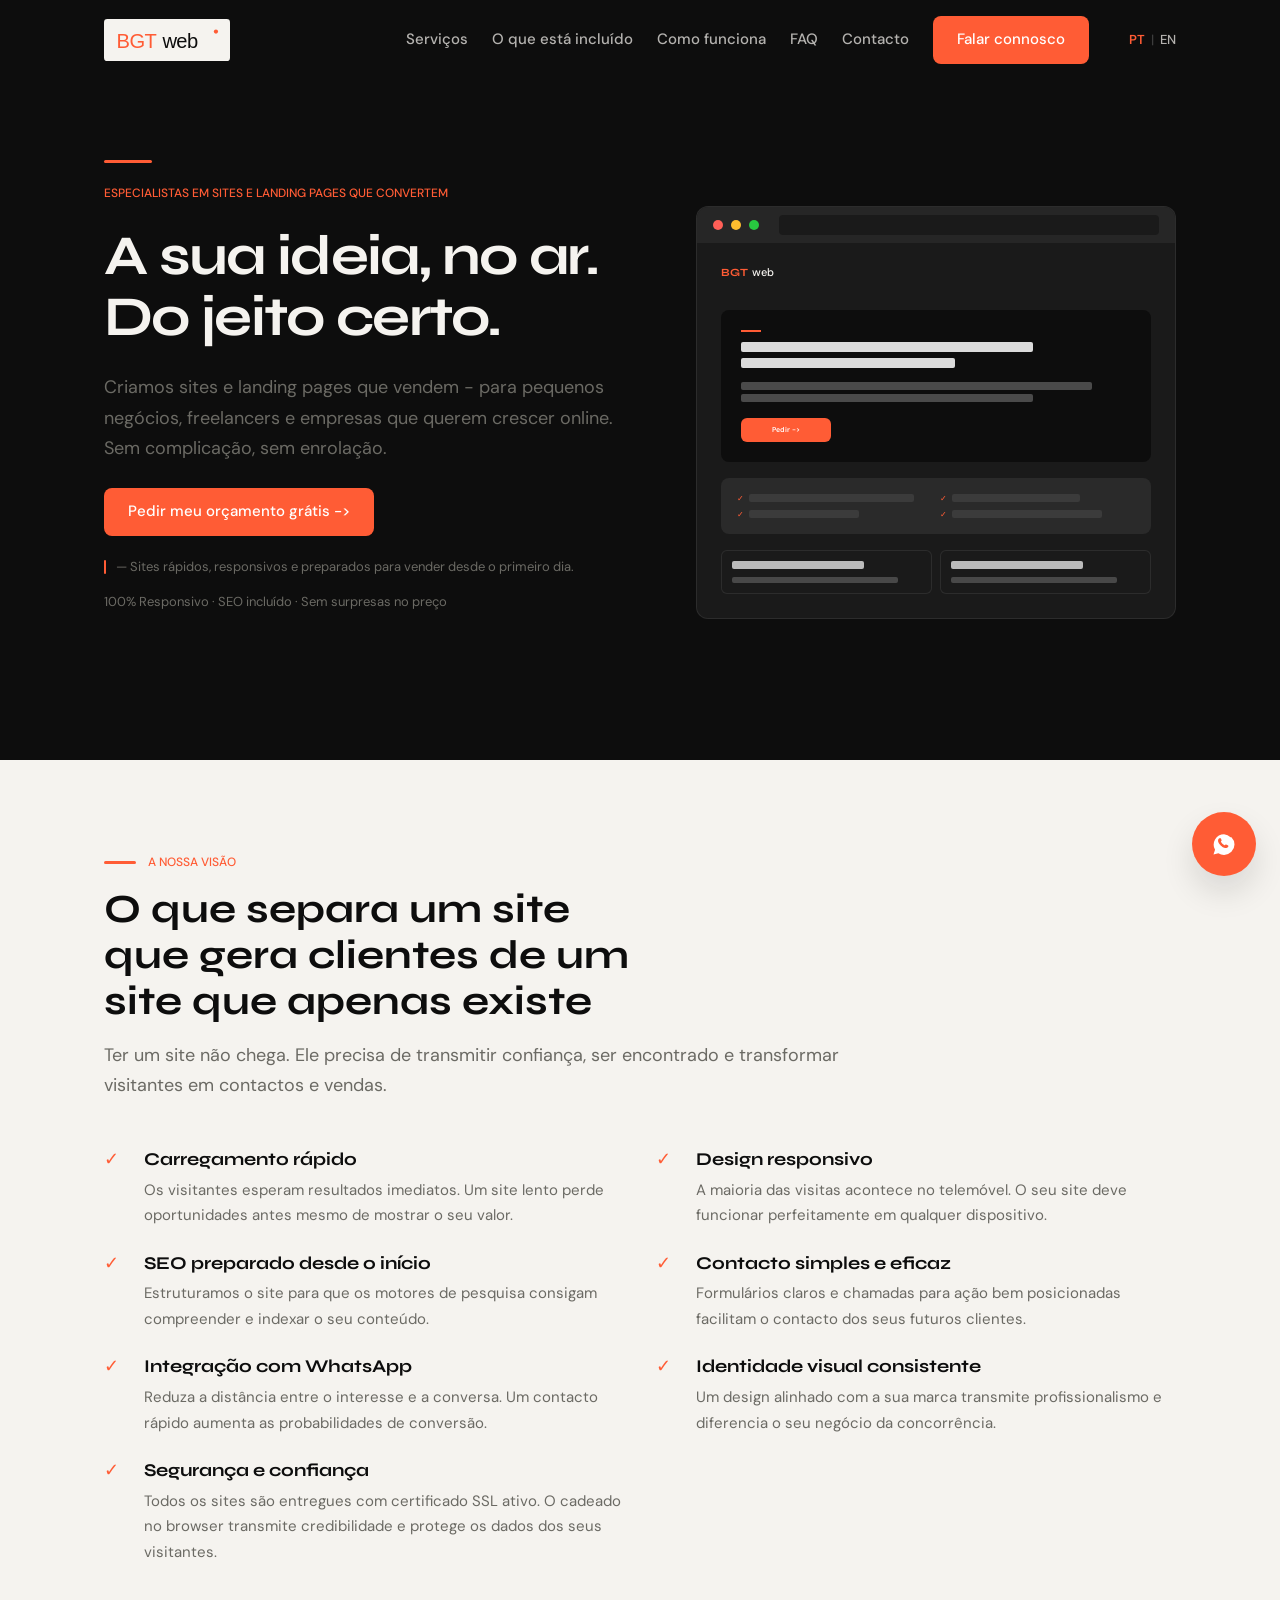
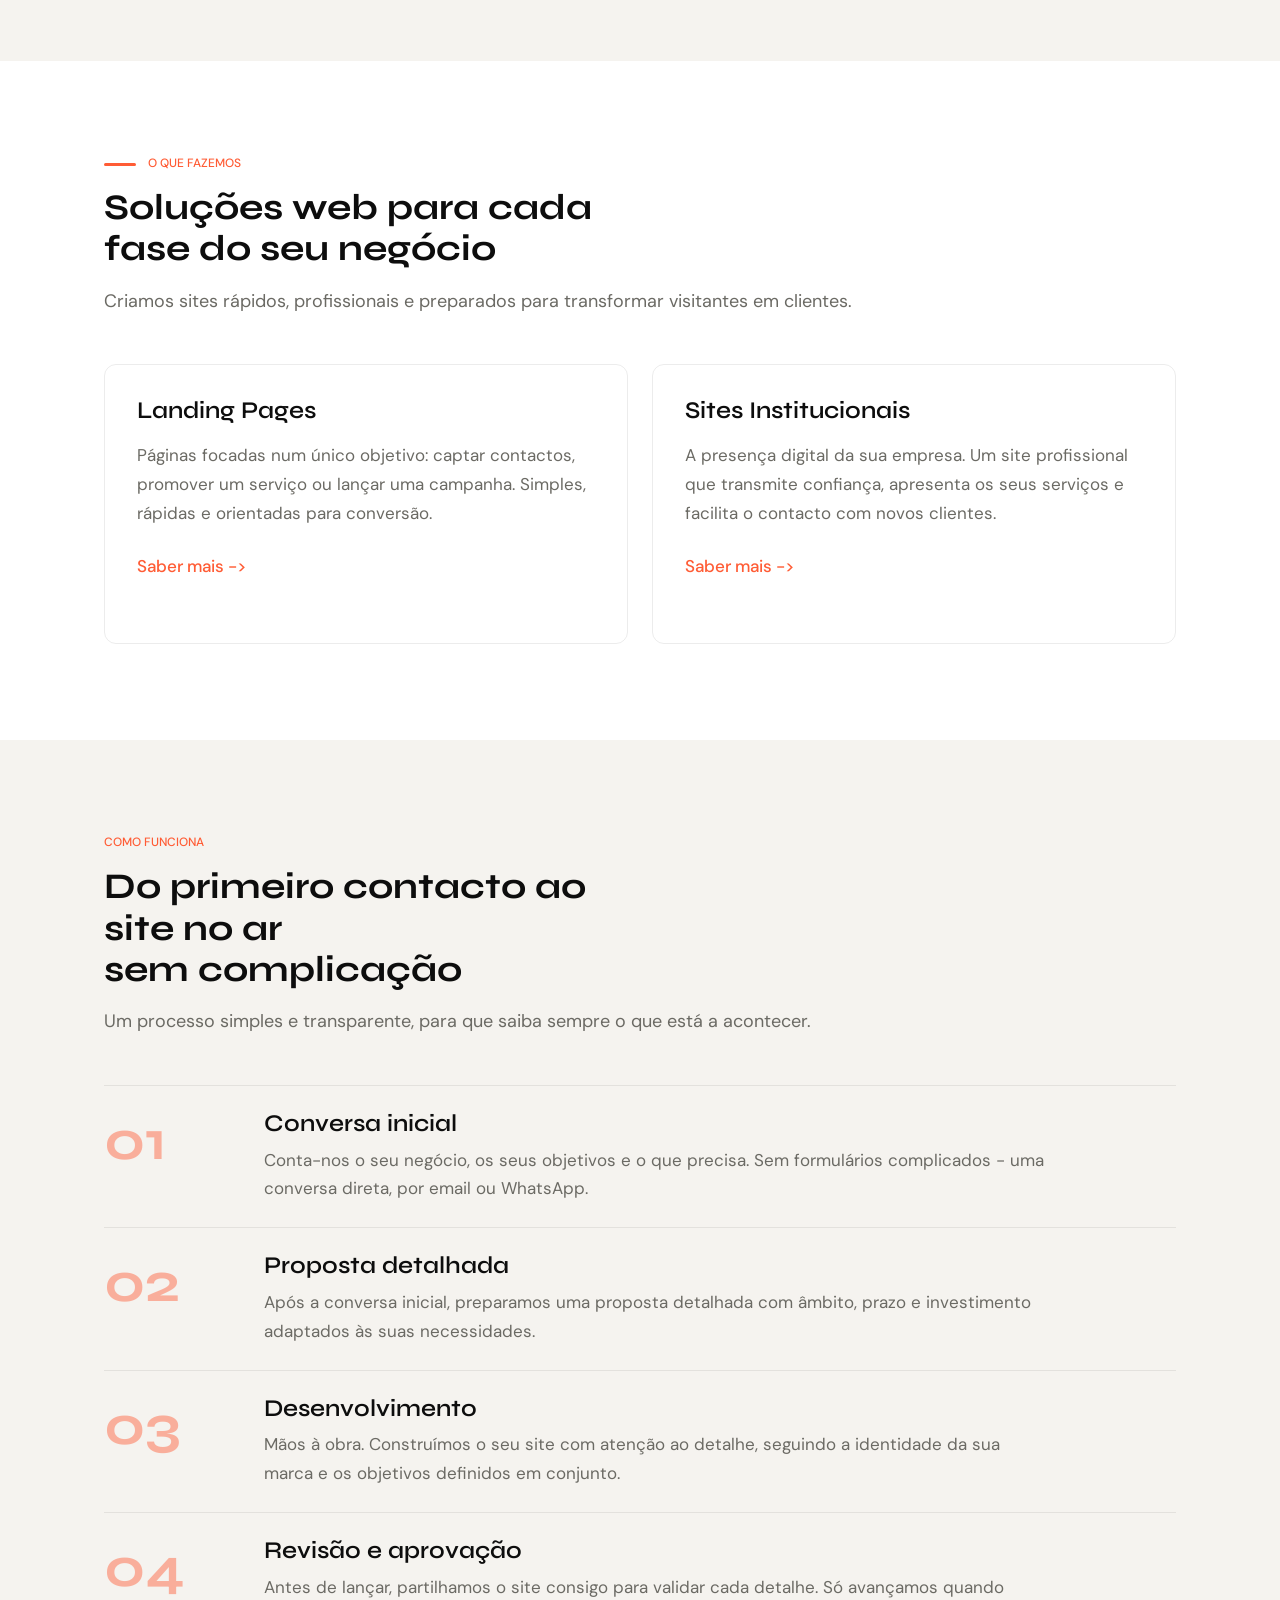
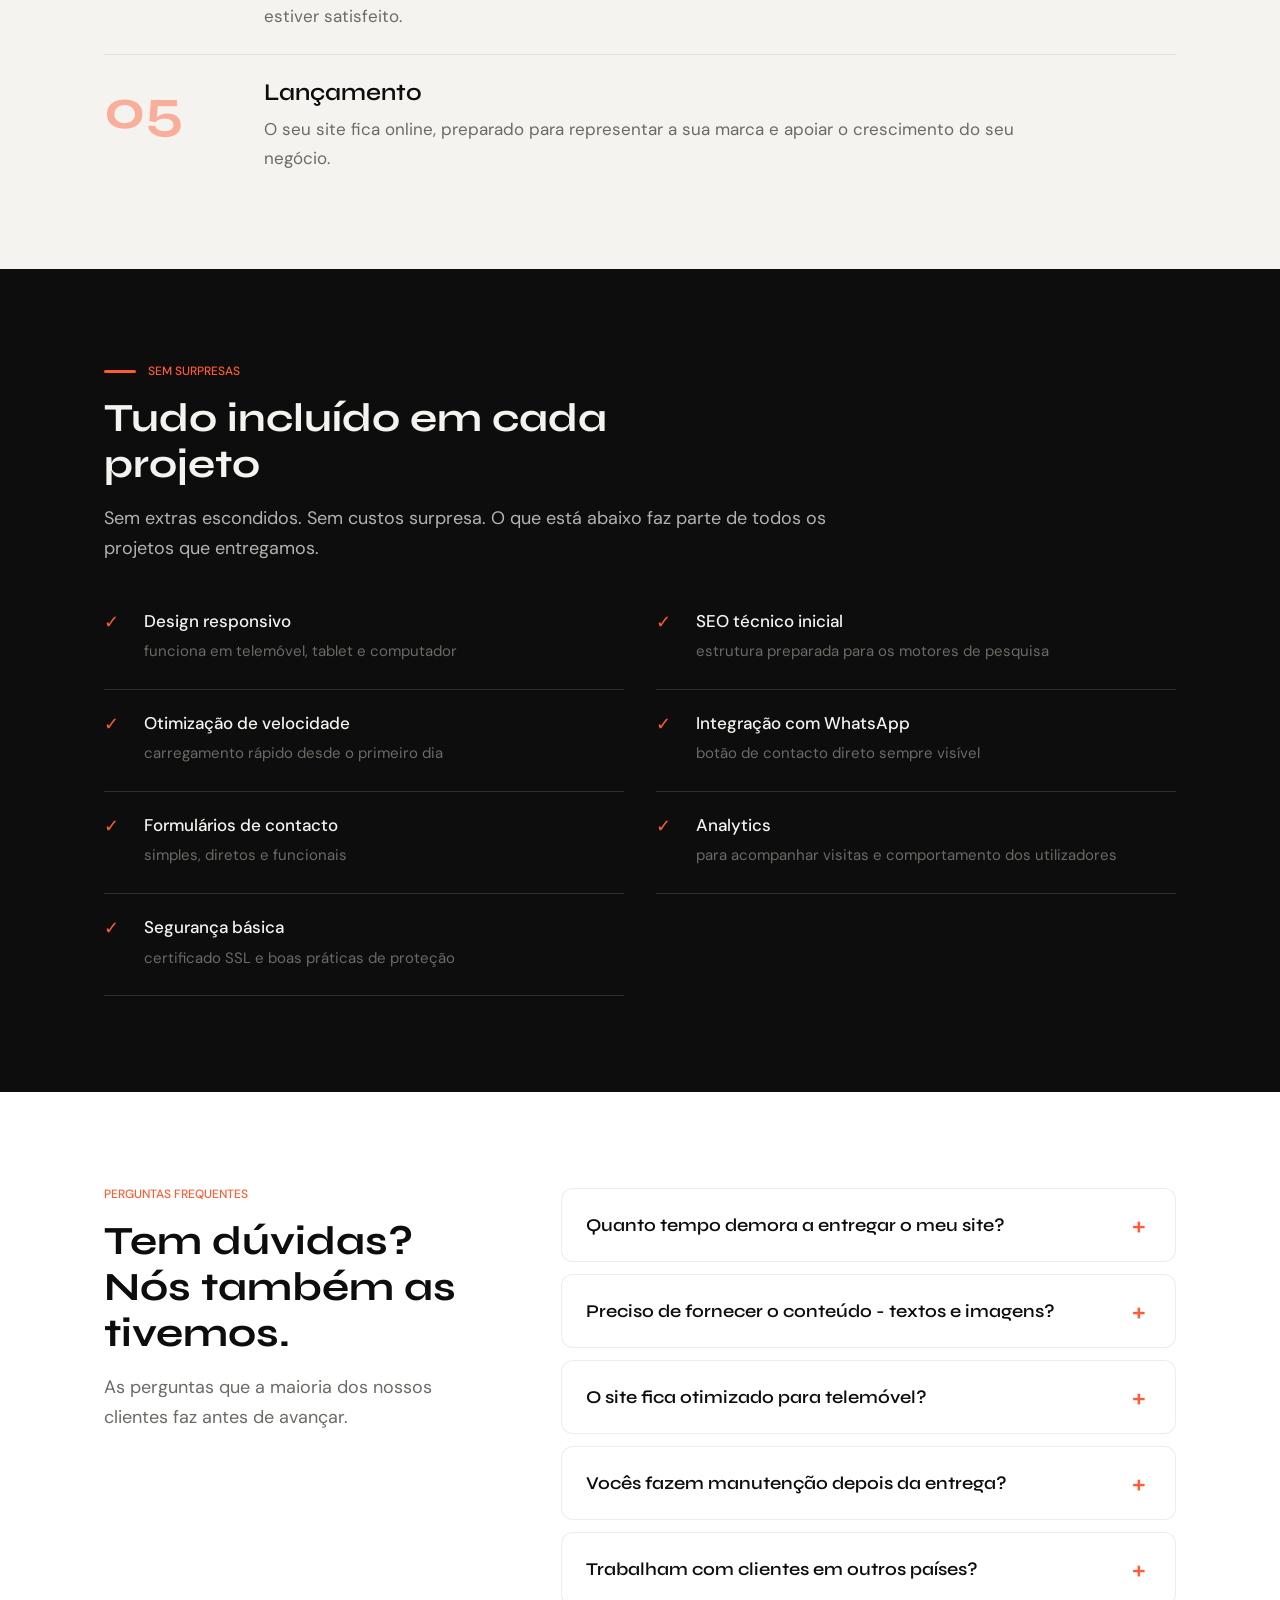
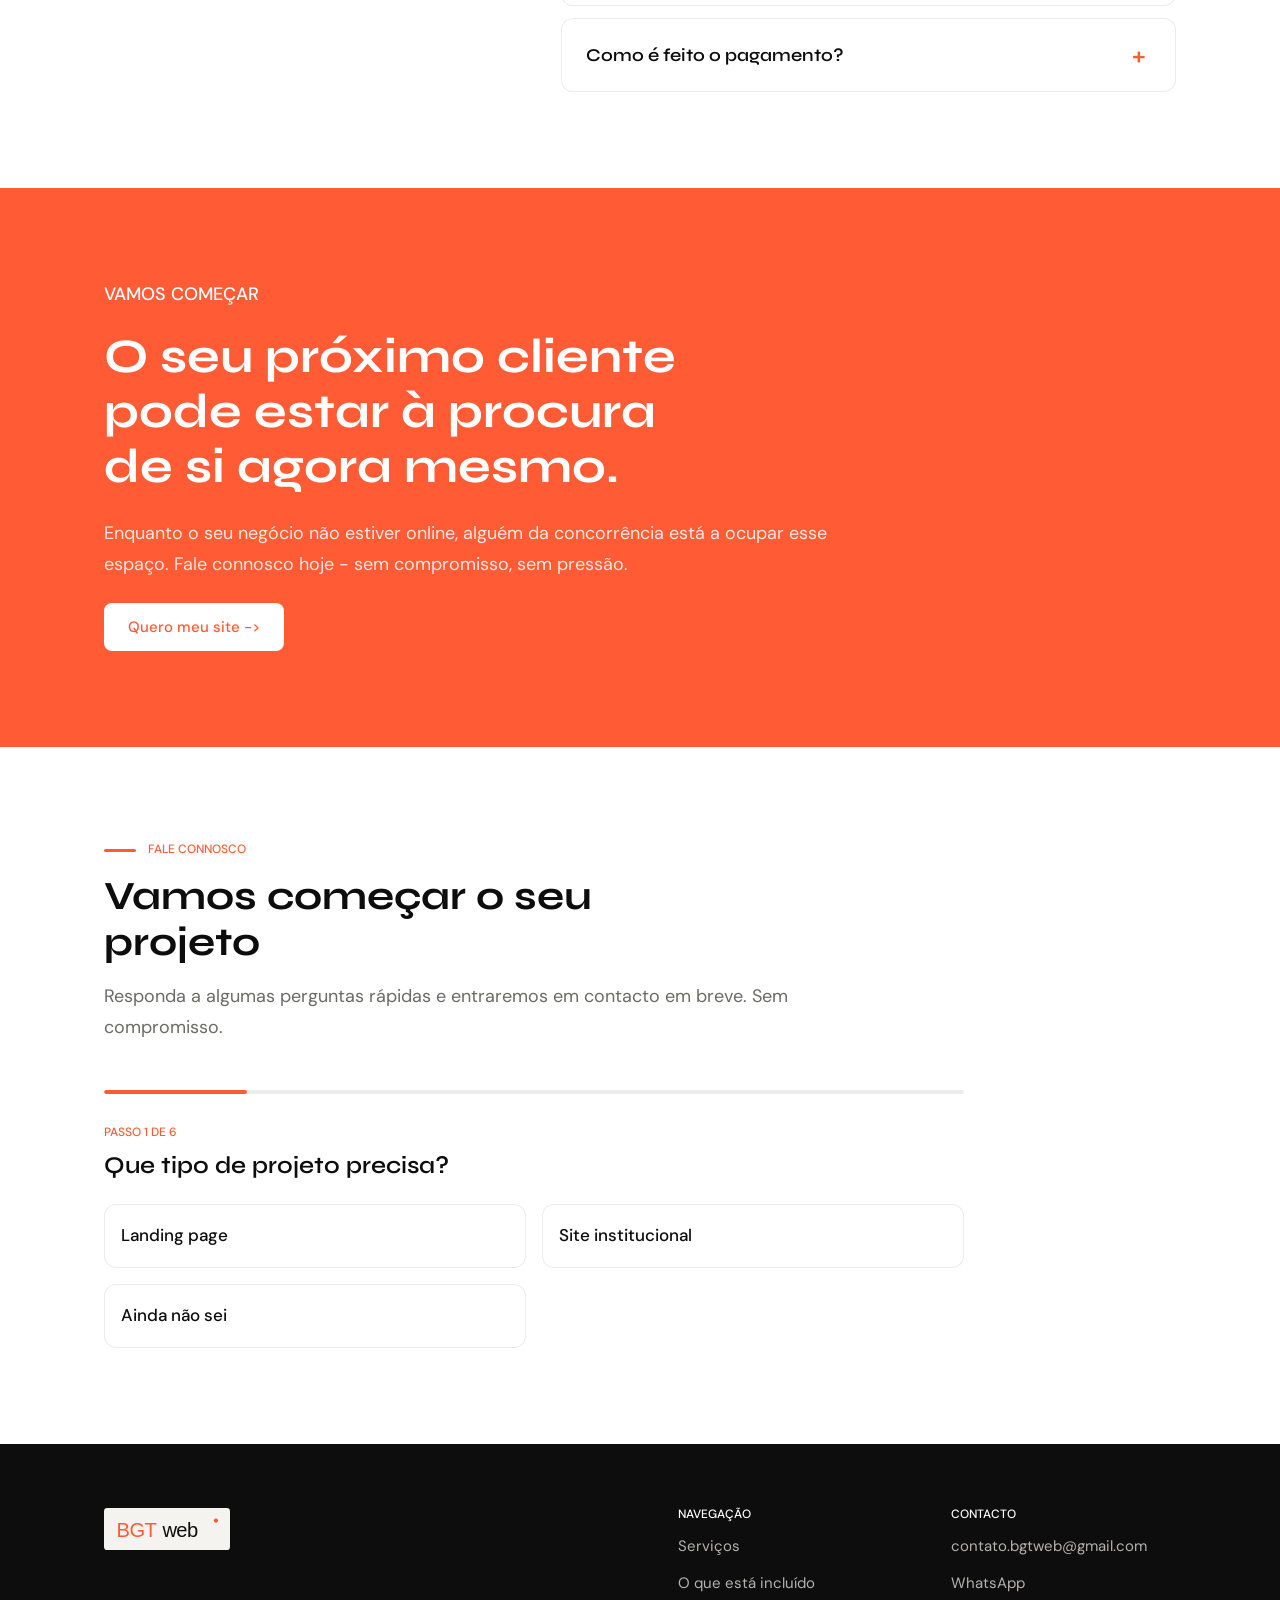
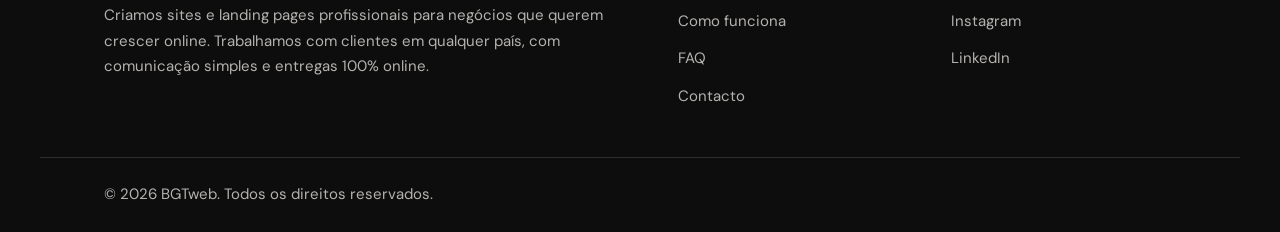
==== commit 9af2372f: "Corrigir index.html para versão em português" ====
--- a/index.html
+++ b/index.html
@@ -1,5 +1,5 @@
 ﻿<!DOCTYPE html>
-<html lang="en">
+<html lang="pt-PT">
   <head>
     <!-- Google tag (gtag.js) -->
     <script async src="https://www.googletagmanager.com/gtag/js?id=G-B37G4ESSNM"></script>
@@ -13,58 +13,58 @@
     <meta name="viewport" content="width=device-width, initial-scale=1.0" />
     <meta
       name="description"
-      content="BGTweb builds professional websites and landing pages for small businesses, freelancers, and companies looking to grow online."
+      content="A BGTweb cria sites e landing pages profissionais para pequenos negócios, freelancers e empresas em qualquer país."
     />
     <meta name="robots" content="index, follow" />
-    <meta property="og:title" content="BGTweb — Websites and Landing Pages That Convert" />
+    <meta property="og:title" content="BGTweb — Sites e Landing Pages que Convertem" />
     <meta
       property="og:description"
-      content="We build professional websites and landing pages for businesses looking to grow online. Portugal and Brazil."
+      content="Criamos sites e landing pages profissionais para negócios que querem crescer online. Portugal e Brasil."
     />
     <meta property="og:image" content="https://bgtweb.com/assets/og-image.png" />
     <meta property="og:type" content="website" />
-    <meta property="og:locale" content="en_US" />
+    <meta property="og:locale" content="pt_PT" />
     <meta name="twitter:card" content="summary_large_image" />
     <meta name="theme-color" content="#0D0D0D" />
     <link rel="alternate" hreflang="pt-PT" href="https://bgtweb.com/" />
     <link rel="alternate" hreflang="en" href="https://bgtweb.com/en/" />
     <link rel="alternate" hreflang="x-default" href="https://bgtweb.com/" />
-    <title>BGTweb - Websites and landing pages that convert</title>
-    <link rel="icon" type="image/svg+xml" href="../assets/favicon.svg" />
-    <link rel="icon" type="image/png" sizes="32x32" href="../assets/favicon-32.png" />
+    <title>BGTweb - Sites e landing pages que convertem</title>
+    <link rel="icon" type="image/svg+xml" href="/assets/favicon.svg" />
+    <link rel="icon" type="image/png" sizes="32x32" href="/assets/favicon-32.png" />
     <link rel="preconnect" href="https://fonts.googleapis.com" />
     <link rel="preconnect" href="https://fonts.gstatic.com" crossorigin />
     <link
       href="https://fonts.googleapis.com/css2?family=Syne:wght@600;700;800&family=DM+Sans:wght@400;500&display=swap"
       rel="stylesheet"
     />
-    <link rel="stylesheet" href="../style.css" />
+    <link rel="stylesheet" href="style.css" />
   </head>
   <body>
-    <a class="skip-link" href="#main">Skip to content</a>
+    <a class="skip-link" href="#main">Saltar para o conteúdo</a>
 
     <header class="site-header" data-header>
-      <nav class="nav container" aria-label="Main navigation">
+      <nav class="nav container" aria-label="Navegação principal">
         <a class="brand" href="#hero" aria-label="BGTweb">
-          <img src="../assets/bgtweb-logo-claro.svg" alt="BGTweb" width="126" height="36" />
+          <img src="assets/bgtweb-logo-claro.svg" alt="BGTweb" width="126" height="36" />
         </a>
         <button class="nav-toggle" type="button" aria-expanded="false" aria-controls="nav-menu">
           <span></span>
           <span></span>
           <span></span>
-          <span class="sr-only">Open menu</span>
+          <span class="sr-only">Abrir menu</span>
         </button>
         <div class="nav-menu" id="nav-menu" data-menu>
-          <a href="#servicos">Services</a>
-          <a href="#incluido">What's included</a>
-          <a href="#processo">How it works</a>
+          <a href="#servicos">Serviços</a>
+          <a href="#incluido">O que está incluído</a>
+          <a href="#processo">Como funciona</a>
           <a href="#faq">FAQ</a>
-          <a href="#contacto">Contact</a>
-          <a class="btn btn-primary nav-cta" href="#contacto">Talk to us</a>
+          <a href="#contacto">Contacto</a>
+          <a class="btn btn-primary nav-cta" href="#contacto">Falar connosco</a>
           <div class="lang-switcher">
-            <a href="/" class="lang-link">PT</a>
-            <span class="lang-divider">|</span>
-            <span class="lang-active">EN</span>
+            <span class="lang-active">PT</span>
+            <span class="lang-divider">|</span>
+            <a href="/en/" class="lang-link">EN</a>
           </div>
         </div>
       </nav>
@@ -75,23 +75,23 @@
         <div class="container hero-inner">
           <div class="hero-copy">
             <span class="hero-accent" aria-hidden="true"></span>
-            <p class="eyebrow">Specialists in websites and landing pages that convert</p>
-            <h1>Your idea, live. The right way.</h1>
+            <p class="eyebrow">Especialistas em sites e landing pages que convertem</p>
+            <h1>A sua ideia, no ar. Do jeito certo.</h1>
             <p class="hero-subtitle">
-              We build websites and landing pages that sell - for small businesses, freelancers, and
-              companies looking to grow online. No hassle, no nonsense.
+              Criamos sites e landing pages que vendem - para pequenos negócios, freelancers e
+              empresas que querem crescer online. Sem complicação, sem enrolação.
             </p>
             <a
               class="btn btn-primary hero-btn"
               href="#contacto"
-              onclick="gtag('event', 'click_cta', {'event_category': 'conversion', 'event_label': 'get_my_free_quote'});"
-              >Get my free quote -></a
+              onclick="gtag('event', 'click_cta', {'event_category': 'conversion', 'event_label': 'pedir_meu_orcamento_gratis'});"
+              >Pedir meu orçamento grátis -></a
             >
             <p class="hero-trust">
               <span aria-hidden="true"></span>
-              <span>— Fast, responsive sites built to sell from day one.</span>
+              <span>— Sites rápidos, responsivos e preparados para vender desde o primeiro dia.</span>
             </p>
-            <p class="hero-metrics">100% Responsive · SEO included · No pricing surprises</p>
+            <p class="hero-metrics">100% Responsivo · SEO incluído · Sem surpresas no preço</p>
           </div>
           <div class="browser-mockup reveal" aria-hidden="true">
             <div class="browser-bar">
@@ -111,7 +111,7 @@
                 <span class="mockup-title title-short"></span>
                 <span class="mockup-text text-long"></span>
                 <span class="mockup-text text-medium"></span>
-                <span class="mockup-button">Request -></span>
+                <span class="mockup-button">Pedir -></span>
               </div>
               <div class="mockup-light">
                 <span class="mockup-check"><span>✓</span><i></i></span>
@@ -138,82 +138,82 @@
         <div class="container">
           <div class="section-intro reveal">
             <div class="brand-kicker">
-              <p class="eyebrow">Our vision</p>
-            </div>
-            <h2>What separates a site that brings clients from one that just exists</h2>
+              <p class="eyebrow">A nossa visão</p>
+            </div>
+            <h2>O que separa um site que gera clientes de um site que apenas existe</h2>
             <p>
-              Having a website isn't enough. It needs to build trust, get found, and
-              turn visitors into leads and sales.
+              Ter um site não chega. Ele precisa de transmitir confiança, ser encontrado e
+              transformar visitantes em contactos e vendas.
             </p>
           </div>
           <div class="check-grid check-grid-split">
             <article class="check-item reveal">
               <span aria-hidden="true">✓</span>
               <div>
-                <h3>Fast loading</h3>
-                <p>
-                  Visitors expect instant results. A slow site loses opportunities
-                  before it even shows its value.
-                </p>
-              </div>
-            </article>
-            <article class="check-item reveal">
-              <span aria-hidden="true">✓</span>
-              <div>
-                <h3>Responsive design</h3>
-                <p>
-                  Most visits happen on mobile. Your site needs to work
-                  perfectly on any device.
-                </p>
-              </div>
-            </article>
-            <article class="check-item reveal">
-              <span aria-hidden="true">✓</span>
-              <div>
-                <h3>SEO-ready from day one</h3>
-                <p>
-                  We structure your site so search engines can understand and
-                  index your content.
-                </p>
-              </div>
-            </article>
-            <article class="check-item reveal">
-              <span aria-hidden="true">✓</span>
-              <div>
-                <h3>Simple, effective contact</h3>
-                <p>
-                  Clear forms and well-placed calls to action make it easy for future clients to
-                  reach you.
-                </p>
-              </div>
-            </article>
-            <article class="check-item reveal">
-              <span aria-hidden="true">✓</span>
-              <div>
-                <h3>WhatsApp integration</h3>
-                <p>
-                  Shorten the distance between interest and conversation. Quick contact increases
-                  the chances of conversion.
-                </p>
-              </div>
-            </article>
-            <article class="check-item reveal">
-              <span aria-hidden="true">✓</span>
-              <div>
-                <h3>Consistent visual identity</h3>
-                <p>
-                  Design aligned with your brand signals professionalism and sets your business
-                  apart from the competition.
-                </p>
-              </div>
-            </article>
-            <article class="check-item reveal">
-              <span aria-hidden="true">✓</span>
-              <div>
-                <h3>Security and trust</h3>
-                <p>
-                  Every site ships with an active SSL certificate. The lock icon in the browser
-                  builds credibility and protects your visitors' data.
+                <h3>Carregamento rápido</h3>
+                <p>
+                  Os visitantes esperam resultados imediatos. Um site lento perde oportunidades
+                  antes mesmo de mostrar o seu valor.
+                </p>
+              </div>
+            </article>
+            <article class="check-item reveal">
+              <span aria-hidden="true">✓</span>
+              <div>
+                <h3>Design responsivo</h3>
+                <p>
+                  A maioria das visitas acontece no telemóvel. O seu site deve funcionar
+                  perfeitamente em qualquer dispositivo.
+                </p>
+              </div>
+            </article>
+            <article class="check-item reveal">
+              <span aria-hidden="true">✓</span>
+              <div>
+                <h3>SEO preparado desde o início</h3>
+                <p>
+                  Estruturamos o site para que os motores de pesquisa consigam compreender e
+                  indexar o seu conteúdo.
+                </p>
+              </div>
+            </article>
+            <article class="check-item reveal">
+              <span aria-hidden="true">✓</span>
+              <div>
+                <h3>Contacto simples e eficaz</h3>
+                <p>
+                  Formulários claros e chamadas para ação bem posicionadas facilitam o contacto dos
+                  seus futuros clientes.
+                </p>
+              </div>
+            </article>
+            <article class="check-item reveal">
+              <span aria-hidden="true">✓</span>
+              <div>
+                <h3>Integração com WhatsApp</h3>
+                <p>
+                  Reduza a distância entre o interesse e a conversa. Um contacto rápido aumenta as
+                  probabilidades de conversão.
+                </p>
+              </div>
+            </article>
+            <article class="check-item reveal">
+              <span aria-hidden="true">✓</span>
+              <div>
+                <h3>Identidade visual consistente</h3>
+                <p>
+                  Um design alinhado com a sua marca transmite profissionalismo e diferencia o seu
+                  negócio da concorrência.
+                </p>
+              </div>
+            </article>
+            <article class="check-item reveal">
+              <span aria-hidden="true">✓</span>
+              <div>
+                <h3>Segurança e confiança</h3>
+                <p>
+                  Todos os sites são entregues com certificado SSL ativo. O cadeado no browser
+                  transmite credibilidade e protege os dados dos seus visitantes.
                 </p>
               </div>
             </article>
@@ -225,30 +225,30 @@
         <div class="container">
           <div class="section-intro reveal">
             <div class="brand-kicker">
-              <p class="eyebrow">What we do</p>
-            </div>
-            <h2>Web solutions for every stage of your business</h2>
+              <p class="eyebrow">O que fazemos</p>
+            </div>
+            <h2>Soluções web para cada fase do seu negócio</h2>
             <p>
-              We build fast, professional sites built to turn visitors
-              into clients.
+              Criamos sites rápidos, profissionais e preparados para transformar visitantes em
+              clientes.
             </p>
           </div>
           <div class="service-grid">
             <article class="service-card reveal">
               <h3>Landing Pages</h3>
               <p>
-                Pages focused on a single goal: capturing leads, promoting a service, or launching
-                a campaign. Simple, fast, and built for conversion.
+                Páginas focadas num único objetivo: captar contactos, promover um serviço ou lançar
+                uma campanha. Simples, rápidas e orientadas para conversão.
               </p>
-              <a href="#contacto">Learn more -></a>
+              <a href="#contacto">Saber mais -></a>
             </article>
             <article class="service-card reveal">
-              <h3>Business Websites</h3>
+              <h3>Sites Institucionais</h3>
               <p>
-                Your company's digital presence. A professional site that builds trust,
-                showcases your services, and makes it easy for new clients to reach you.
+                A presença digital da sua empresa. Um site profissional que transmite confiança,
+                apresenta os seus serviços e facilita o contacto com novos clientes.
               </p>
-              <a href="#contacto">Learn more -></a>
+              <a href="#contacto">Saber mais -></a>
             </article>
           </div>
         </div>
@@ -257,60 +257,60 @@
       <section class="section section-warm" id="processo">
         <div class="container">
           <div class="section-intro reveal">
-            <p class="eyebrow">How it works</p>
-            <h2>From first contact to live site<br />no hassle</h2>
+            <p class="eyebrow">Como funciona</p>
+            <h2>Do primeiro contacto ao site no ar<br />sem complicação</h2>
             <p>
-              A simple, transparent process, so you always know what's happening.
+              Um processo simples e transparente, para que saiba sempre o que está a acontecer.
             </p>
           </div>
           <div class="steps">
             <article class="step reveal">
               <span class="step-number">01</span>
               <div>
-                <h3>Initial conversation</h3>
-                <p>
-                  Tell us about your business, your goals, and what you need. No complicated
-                  forms - just a direct conversation, by email or WhatsApp.
+                <h3>Conversa inicial</h3>
+                <p>
+                  Conta-nos o seu negócio, os seus objetivos e o que precisa. Sem formulários
+                  complicados - uma conversa direta, por email ou WhatsApp.
                 </p>
               </div>
             </article>
             <article class="step reveal">
               <span class="step-number">02</span>
               <div>
-                <h3>Detailed proposal</h3>
-                <p>
-                  After the initial conversation, we prepare a detailed proposal with scope, timeline,
-                  and investment tailored to your needs.
+                <h3>Proposta detalhada</h3>
+                <p>
+                  Após a conversa inicial, preparamos uma proposta detalhada com âmbito, prazo e
+                  investimento adaptados às suas necessidades.
                 </p>
               </div>
             </article>
             <article class="step reveal">
               <span class="step-number">03</span>
               <div>
-                <h3>Development</h3>
-                <p>
-                  Time to build. We craft your site with attention to detail, following your brand
-                  identity and the goals we defined together.
+                <h3>Desenvolvimento</h3>
+                <p>
+                  Mãos à obra. Construímos o seu site com atenção ao detalhe, seguindo a identidade
+                  da sua marca e os objetivos definidos em conjunto.
                 </p>
               </div>
             </article>
             <article class="step reveal">
               <span class="step-number">04</span>
               <div>
-                <h3>Review and approval</h3>
-                <p>
-                  Before launch, we share the site with you to validate every detail. We only
-                  move forward once you're satisfied.
+                <h3>Revisão e aprovação</h3>
+                <p>
+                  Antes de lançar, partilhamos o site consigo para validar cada detalhe. Só
+                  avançamos quando estiver satisfeito.
                 </p>
               </div>
             </article>
             <article class="step reveal">
               <span class="step-number">05</span>
               <div>
-                <h3>Launch</h3>
-                <p>
-                  Your site goes live, ready to represent your brand and support your
-                  business growth.
+                <h3>Lançamento</h3>
+                <p>
+                  O seu site fica online, preparado para representar a sua marca e apoiar o
+                  crescimento do seu negócio.
                 </p>
               </div>
             </article>
@@ -322,62 +322,62 @@
         <div class="container">
           <div class="section-intro reveal">
             <div class="brand-kicker">
-              <p class="eyebrow">No surprises</p>
-            </div>
-            <h2>Everything included in every project</h2>
+              <p class="eyebrow">Sem surpresas</p>
+            </div>
+            <h2>Tudo incluído em cada projeto</h2>
             <p>
-              No hidden extras. No surprise costs. Everything below is
-              part of every project we deliver.
+              Sem extras escondidos. Sem custos surpresa. O que está abaixo faz parte de todos os
+              projetos que entregamos.
             </p>
           </div>
           <div class="check-grid dark-check-grid">
             <article class="check-item reveal">
               <span aria-hidden="true">✓</span>
               <div>
-                <h3>Responsive design</h3>
-                <p>works on mobile, tablet, and desktop</p>
-              </div>
-            </article>
-            <article class="check-item reveal">
-              <span aria-hidden="true">✓</span>
-              <div>
-                <h3>Initial technical SEO</h3>
-                <p>structure built for search engines</p>
-              </div>
-            </article>
-            <article class="check-item reveal">
-              <span aria-hidden="true">✓</span>
-              <div>
-                <h3>Speed optimization</h3>
-                <p>fast loading from day one</p>
-              </div>
-            </article>
-            <article class="check-item reveal">
-              <span aria-hidden="true">✓</span>
-              <div>
-                <h3>WhatsApp integration</h3>
-                <p>direct contact button always visible</p>
-              </div>
-            </article>
-            <article class="check-item reveal">
-              <span aria-hidden="true">✓</span>
-              <div>
-                <h3>Contact forms</h3>
-                <p>simple, direct, and functional</p>
+                <h3>Design responsivo</h3>
+                <p>funciona em telemóvel, tablet e computador</p>
+              </div>
+            </article>
+            <article class="check-item reveal">
+              <span aria-hidden="true">✓</span>
+              <div>
+                <h3>SEO técnico inicial</h3>
+                <p>estrutura preparada para os motores de pesquisa</p>
+              </div>
+            </article>
+            <article class="check-item reveal">
+              <span aria-hidden="true">✓</span>
+              <div>
+                <h3>Otimização de velocidade</h3>
+                <p>carregamento rápido desde o primeiro dia</p>
+              </div>
+            </article>
+            <article class="check-item reveal">
+              <span aria-hidden="true">✓</span>
+              <div>
+                <h3>Integração com WhatsApp</h3>
+                <p>botão de contacto direto sempre visível</p>
+              </div>
+            </article>
+            <article class="check-item reveal">
+              <span aria-hidden="true">✓</span>
+              <div>
+                <h3>Formulários de contacto</h3>
+                <p>simples, diretos e funcionais</p>
               </div>
             </article>
             <article class="check-item reveal">
               <span aria-hidden="true">✓</span>
               <div>
                 <h3>Analytics</h3>
-                <p>to track visits and user behavior</p>
-              </div>
-            </article>
-            <article class="check-item reveal">
-              <span aria-hidden="true">✓</span>
-              <div>
-                <h3>Basic security</h3>
-                <p>SSL certificate and best security practices</p>
+                <p>para acompanhar visitas e comportamento dos utilizadores</p>
+              </div>
+            </article>
+            <article class="check-item reveal">
+              <span aria-hidden="true">✓</span>
+              <div>
+                <h3>Segurança básica</h3>
+                <p>certificado SSL e boas práticas de proteção</p>
               </div>
             </article>
           </div>
@@ -387,85 +387,85 @@
       <section class="section section-white" id="faq">
         <div class="container faq-layout">
           <div class="section-intro reveal">
-            <p class="eyebrow">Frequently asked questions</p>
-            <h2>Got questions? We had them too.</h2>
-            <p>The questions most of our clients ask before getting started.</p>
+            <p class="eyebrow">Perguntas frequentes</p>
+            <h2>Tem dúvidas? Nós também as tivemos.</h2>
+            <p>As perguntas que a maioria dos nossos clientes faz antes de avançar.</p>
           </div>
           <div class="accordion reveal">
             <div class="faq-item">
               <button class="faq-question" type="button" aria-expanded="false">
-                <span>How long does it take to deliver my website?</span>
+                <span>Quanto tempo demora a entregar o meu site?</span>
                 <span class="faq-icon" aria-hidden="true">+</span>
               </button>
               <div class="faq-answer">
                 <p>
-                  It depends on the project's complexity. A landing page can be ready in a few days.
-                  A full business website usually takes 2 to 4 weeks. The exact timeline is always
-                  defined and agreed on in the proposal before we start.
+                  Depende da complexidade do projeto. Uma landing page pode estar pronta em poucos
+                  dias. Um site institucional completo leva normalmente entre 2 a 4 semanas. O prazo
+                  exato é sempre definido e acordado na proposta, antes de começarmos.
                 </p>
               </div>
             </div>
             <div class="faq-item">
               <button class="faq-question" type="button" aria-expanded="false">
-                <span>Do I need to provide the content - text and images?</span>
+                <span>Preciso de fornecer o conteúdo - textos e imagens?</span>
                 <span class="faq-icon" aria-hidden="true">+</span>
               </button>
               <div class="faq-answer">
                 <p>
-                  Ideally, yes - no one knows your business better than you. If you need
-                  help with the copy, we can assist. For images, we work with professional
-                  stock photo libraries, or if you'd prefer original photography, we can
-                  recommend partner photographers in your area.
+                  Idealmente sim, porque ninguém conhece o seu negócio melhor do que você. Se
+                  precisar de apoio com os textos, podemos ajudar. Para as imagens, trabalhamos com
+                  bancos de imagens profissionais ou, se preferir fotografia própria, podemos
+                  recomendar fotógrafos parceiros na sua zona.
                 </p>
               </div>
             </div>
             <div class="faq-item">
               <button class="faq-question" type="button" aria-expanded="false">
-                <span>Will the site be optimized for mobile?</span>
+                <span>O site fica otimizado para telemóvel?</span>
                 <span class="faq-icon" aria-hidden="true">+</span>
               </button>
               <div class="faq-answer">
                 <p>
-                  Always. Every project we deliver is 100% responsive - it works well on
-                  any device, whether mobile, tablet, or desktop.
+                  Sempre. Todos os projetos que entregamos são 100% responsivos - funcionam bem em
+                  qualquer dispositivo, seja telemóvel, tablet ou computador.
                 </p>
               </div>
             </div>
             <div class="faq-item">
               <button class="faq-question" type="button" aria-expanded="false">
-                <span>Do you offer maintenance after delivery?</span>
+                <span>Vocês fazem manutenção depois da entrega?</span>
                 <span class="faq-icon" aria-hidden="true">+</span>
               </button>
               <div class="faq-answer">
                 <p>
-                  After delivery, the site is yours to manage. If you need updates
-                  or occasional support down the line, we can quote that separately based on
-                  your needs.
+                  Após a entrega, o site é seu e fica sob a sua gestão. Se precisar de atualizações
+                  ou suporte pontual no futuro, podemos orçamentar à parte conforme as suas
+                  necessidades.
                 </p>
               </div>
             </div>
             <div class="faq-item">
               <button class="faq-question" type="button" aria-expanded="false">
-                <span>Do you work with clients in Portugal and Brazil?</span>
+                <span>Trabalham com clientes em outros países?</span>
                 <span class="faq-icon" aria-hidden="true">+</span>
               </button>
               <div class="faq-answer">
                 <p>
-                  Yes. We work with clients in both countries. Communication happens via email
-                  or WhatsApp, with no need for in-person meetings.
+                  Sim. Trabalhamos com clientes em qualquer país. A comunicação é feita por email
+                  ou WhatsApp, sem necessidade de reuniões presenciais.
                 </p>
               </div>
             </div>
             <div class="faq-item">
               <button class="faq-question" type="button" aria-expanded="false">
-                <span>How does payment work?</span>
+                <span>Como é feito o pagamento?</span>
                 <span class="faq-icon" aria-hidden="true">+</span>
               </button>
               <div class="faq-answer">
                 <p>
-                  We typically work with 50% upfront and 50% on delivery. Payment methods
-                  are agreed with each client based on their location - bank transfer, MB Way,
-                  Pix, or another convenient method.
+                  Trabalhamos normalmente com 50% no início do projeto e 50% na entrega. Os métodos
+                  de pagamento são acordados com cada cliente conforme a localização - transferência
+                  bancária, MB Way, Pix ou outro meio conveniente.
                 </p>
               </div>
             </div>
@@ -475,17 +475,17 @@
 
       <section class="section cta-section brand-pattern" id="comecar">
         <div class="container reveal">
-          <p class="eyebrow">Let's get started</p>
-          <h2>Your next client could be looking for you right now.</h2>
+          <p class="eyebrow">Vamos começar</p>
+          <h2>O seu próximo cliente pode estar à procura de si agora mesmo.</h2>
           <p>
-            While your business isn't online, someone from the competition is taking up that
-            space. Talk to us today - no commitment, no pressure.
+            Enquanto o seu negócio não estiver online, alguém da concorrência está a ocupar esse
+            espaço. Fale connosco hoje - sem compromisso, sem pressão.
           </p>
           <a
             class="btn btn-light"
             href="mailto:contato.bgtweb@gmail.com"
-            onclick="gtag('event', 'click_cta', {'event_category': 'conversion', 'event_label': 'i_want_my_website'});"
-            >I want my website -></a
+            onclick="gtag('event', 'click_cta', {'event_category': 'conversion', 'event_label': 'quero_meu_site'});"
+            >Quero meu site -></a
           >
         </div>
       </section>
@@ -494,12 +494,12 @@
         <div class="container">
           <div class="section-intro reveal">
             <div class="brand-kicker">
-              <p class="eyebrow">TALK TO US</p>
-            </div>
-            <h2>Let's start your project</h2>
+              <p class="eyebrow">FALE CONNOSCO</p>
+            </div>
+            <h2>Vamos começar o seu projeto</h2>
             <p class="subtitle">
-              Answer a few quick questions and we'll get in touch soon. No
-              commitment.
+              Responda a algumas perguntas rápidas e entraremos em contacto em breve. Sem
+              compromisso.
             </p>
           </div>
 
@@ -519,98 +519,98 @@
             <input type="hidden" name="investimento" />
 
             <div class="funnel-step is-active" data-step="1">
-              <p class="step-kicker">Step 1 of 6</p>
-              <h3>What type of project do you need?</h3>
+              <p class="step-kicker">Passo 1 de 6</p>
+              <h3>Que tipo de projeto precisa?</h3>
               <div class="funnel-options">
                 <button type="button" class="funnel-option" data-name="tipo-projeto" data-value="Landing page">
                   Landing page
                 </button>
-                <button type="button" class="funnel-option" data-name="tipo-projeto" data-value="Business website">
-                  Business website
-                </button>
-                <button type="button" class="funnel-option" data-name="tipo-projeto" data-value="Not sure yet">
-                  Not sure yet
+                <button type="button" class="funnel-option" data-name="tipo-projeto" data-value="Site institucional">
+                  Site institucional
+                </button>
+                <button type="button" class="funnel-option" data-name="tipo-projeto" data-value="Ainda não sei">
+                  Ainda não sei
                 </button>
               </div>
             </div>
 
             <div class="funnel-step" data-step="2">
-              <p class="step-kicker">Step 2 of 6</p>
-              <h3>What is the main goal?</h3>
+              <p class="step-kicker">Passo 2 de 6</p>
+              <h3>Qual é o objetivo principal?</h3>
               <div class="funnel-options">
-                <button type="button" class="funnel-option" data-name="objetivo" data-value="Receive leads or quote requests">
-                  Receive leads/quotes
-                </button>
-                <button type="button" class="funnel-option" data-name="objetivo" data-value="Present the company">
-                  Present the company
-                </button>
-                <button type="button" class="funnel-option" data-name="objetivo" data-value="Sell a product or service">
-                  Sell a product/service
-                </button>
-                <button type="button" class="funnel-option" data-name="objetivo" data-value="Launch a campaign">
-                  Launch a campaign
+                <button type="button" class="funnel-option" data-name="objetivo" data-value="Receber contactos ou orçamentos">
+                  Receber contactos/orçamentos
+                </button>
+                <button type="button" class="funnel-option" data-name="objetivo" data-value="Apresentar a empresa">
+                  Apresentar a empresa
+                </button>
+                <button type="button" class="funnel-option" data-name="objetivo" data-value="Vender um produto ou serviço">
+                  Vender um produto/serviço
+                </button>
+                <button type="button" class="funnel-option" data-name="objetivo" data-value="Lançar uma campanha">
+                  Lançar uma campanha
                 </button>
               </div>
             </div>
 
             <div class="funnel-step" data-step="3">
-              <p class="step-kicker">Step 3 of 6</p>
-              <h3>When do you need the site live?</h3>
+              <p class="step-kicker">Passo 3 de 6</p>
+              <h3>Para quando precisa do site no ar?</h3>
               <div class="funnel-options">
-                <button type="button" class="funnel-option" data-name="prazo" data-value="As soon as possible">
-                  As soon as possible
-                </button>
-                <button type="button" class="funnel-option" data-name="prazo" data-value="In the next 2 to 4 weeks">
-                  In the next 2 to 4 weeks
-                </button>
-                <button type="button" class="funnel-option" data-name="prazo" data-value="I am still planning">
-                  I am still planning
+                <button type="button" class="funnel-option" data-name="prazo" data-value="O mais rápido possível">
+                  O mais rápido possível
+                </button>
+                <button type="button" class="funnel-option" data-name="prazo" data-value="Nas próximas 2 a 4 semanas">
+                  Nas próximas 2 a 4 semanas
+                </button>
+                <button type="button" class="funnel-option" data-name="prazo" data-value="Ainda estou a planear">
+                  Ainda estou a planear
                 </button>
               </div>
             </div>
 
             <div class="funnel-step" data-step="4">
-              <p class="step-kicker">Step 4 of 6</p>
-              <h3>Do you already have copy, images, or visual identity?</h3>
+              <p class="step-kicker">Passo 4 de 6</p>
+              <h3>Já tem textos, imagens ou identidade visual?</h3>
               <div class="funnel-options">
-                <button type="button" class="funnel-option" data-name="materiais" data-value="Yes, I have everything">
-                  Yes, I have everything
-                </button>
-                <button type="button" class="funnel-option" data-name="materiais" data-value="I have some materials">
-                  I have some materials
-                </button>
-                <button type="button" class="funnel-option" data-name="materiais" data-value="I still need help">
-                  I still need help
+                <button type="button" class="funnel-option" data-name="materiais" data-value="Sim, já tenho tudo">
+                  Sim, já tenho tudo
+                </button>
+                <button type="button" class="funnel-option" data-name="materiais" data-value="Tenho parte do material">
+                  Tenho parte do material
+                </button>
+                <button type="button" class="funnel-option" data-name="materiais" data-value="Ainda preciso de ajuda">
+                  Ainda preciso de ajuda
                 </button>
               </div>
             </div>
 
             <div class="funnel-step" data-step="5">
-              <p class="step-kicker">Step 5 of 6</p>
-              <h3>What investment are you considering?</h3>
-              <p class="funnel-helper">This helps us suggest the right path.</p>
+              <p class="step-kicker">Passo 5 de 6</p>
+              <h3>Qual investimento está a considerar?</h3>
+              <p class="funnel-helper">Isto ajuda-nos a sugerir o caminho certo.</p>
               <div class="funnel-options">
-                <button type="button" class="funnel-option" data-name="investimento" data-value="Up to €500 / R$3,000">
-                  Up to €500 / R$3,000
-                </button>
-                <button type="button" class="funnel-option" data-name="investimento" data-value="€500-€1,500 / R$3,000-R$8,000">
-                  €500-€1,500 / R$3,000-R$8,000
-                </button>
-                <button type="button" class="funnel-option" data-name="investimento" data-value="Above that">
-                  Above that
-                </button>
-                <button type="button" class="funnel-option" data-name="investimento" data-value="Not sure yet">
-                  Not sure yet
+                <button type="button" class="funnel-option" data-name="investimento" data-value="Até €500 / R$3.000">
+                  Até €500 / R$3.000
+                </button>
+                <button type="button" class="funnel-option" data-name="investimento" data-value="€500-€1.500 / R$3.000-R$8.000">
+                  €500-€1.500 / R$3.000-R$8.000
+                </button>
+                <button type="button" class="funnel-option" data-name="investimento" data-value="Acima disso">
+                  Acima disso
+                </button>
+                <button type="button" class="funnel-option" data-name="investimento" data-value="Ainda não sei">
+                  Ainda não sei
                 </button>
               </div>
             </div>
 
             <div class="funnel-step" data-step="6">
-              <p class="step-kicker">Last step</p>
-              <h3>Where should we send the proposal?</h3>
+              <p class="step-kicker">Último passo</p>
+              <h3>Para onde enviamos a proposta?</h3>
               <div class="contact-form">
                 <div class="form-group">
-                  <label for="nome">Name</label>
+                  <label for="nome">Nome</label>
                   <input type="text" id="nome" name="nome" required />
                 </div>
                 <div class="form-group">
@@ -622,27 +622,27 @@
                   <input type="tel" id="whatsapp" name="whatsapp" required />
                 </div>
                 <div class="form-group">
-                  <label for="tipo-projeto">Project type</label>
+                  <label for="tipo-projeto">Tipo de projeto</label>
                   <select id="tipo-projeto" name="tipo-projeto" required>
-                    <option value="">Select an option</option>
+                    <option value="">Selecione uma opção</option>
                     <option value="Landing page">Landing page</option>
-                    <option value="Business website">Business website</option>
-                    <option value="Not sure yet">Not sure yet</option>
+                    <option value="Site institucional">Site institucional</option>
+                    <option value="Ainda não sei">Ainda não sei</option>
                   </select>
                 </div>
                 <div class="form-group form-group-full">
-                  <label for="mensagem">Message (optional)</label>
+                  <label for="mensagem">Conte-nos mais (opcional)</label>
                   <textarea id="mensagem" name="mensagem" rows="4"></textarea>
                 </div>
               </div>
               <div class="funnel-actions">
-                <button type="button" class="funnel-back">Back</button>
-                <button type="submit" class="btn btn-primary">Send request -></button>
+                <button type="button" class="funnel-back">Voltar</button>
+                <button type="submit" class="btn btn-primary">Enviar pedido -></button>
               </div>
             </div>
 
             <div class="funnel-nav">
-              <button type="button" class="funnel-back">Back</button>
+              <button type="button" class="funnel-back">Voltar</button>
             </div>
           </form>
         </div>
@@ -653,30 +653,31 @@
       <div class="container footer-grid">
         <div class="footer-brand">
           <img
-            src="../assets/bgtweb-logo-claro.svg"
+            src="assets/bgtweb-logo-claro.svg"
             alt="BGTweb"
             width="126"
             height="36"
             loading="lazy"
           />
           <p>
-            We build professional websites and landing pages for businesses looking to grow online.
-            Portugal and Brazil, with simple communication and 100% online delivery.
+            Criamos sites e landing pages profissionais para negócios que querem crescer online.
+            Trabalhamos com clientes em qualquer país, com comunicação simples e entregas 100%
+            online.
           </p>
         </div>
         <div class="footer-column">
-          <h2>Navigation</h2>
-          <a href="#servicos">Services</a>
-          <a href="#incluido">What's included</a>
-          <a href="#processo">How it works</a>
+          <h2>Navegação</h2>
+          <a href="#servicos">Serviços</a>
+          <a href="#incluido">O que está incluído</a>
+          <a href="#processo">Como funciona</a>
           <a href="#faq">FAQ</a>
-          <a href="#contacto">Contact</a>
+          <a href="#contacto">Contacto</a>
         </div>
         <div class="footer-column">
-          <h2>Contact</h2>
+          <h2>Contacto</h2>
           <a href="mailto:contato.bgtweb@gmail.com">contato.bgtweb@gmail.com</a>
           <a
-            href="https://wa.me/5534999899708?text=Hello%2C%20I%20came%20from%20the%20BGTweb%20website%20and%20would%20like%20to%20request%20a%20quote."
+            href="https://wa.me/5534999899708?text=Ol%C3%A1%2C%20vim%20pelo%20site%20da%20BGTweb%20e%20gostaria%20de%20pedir%20um%20or%C3%A7amento."
             target="_blank"
             rel="noopener noreferrer"
             onclick="gtag('event', 'click_whatsapp', {'event_category': 'contact', 'event_label': 'footer_link'});"
@@ -697,16 +698,16 @@
         </div>
       </div>
       <div class="container footer-bottom">
-        <p>© 2026 BGTweb. All rights reserved.</p>
+        <p>© 2026 BGTweb. Todos os direitos reservados.</p>
       </div>
     </footer>
 
     <a
       class="whatsapp-float"
-      href="https://wa.me/5534999899708?text=Hello%2C%20I%20came%20from%20the%20BGTweb%20website%20and%20would%20like%20to%20request%20a%20quote."
+      href="https://wa.me/5534999899708?text=Ol%C3%A1%2C%20vim%20pelo%20site%20da%20BGTweb%20e%20gostaria%20de%20pedir%20um%20or%C3%A7amento."
       target="_blank"
       rel="noopener noreferrer"
-      aria-label="Chat on WhatsApp"
+      aria-label="Conversar no WhatsApp"
       onclick="gtag('event', 'click_whatsapp', {'event_category': 'contact', 'event_label': 'floating_button'});"
     >
       <svg
@@ -831,10 +832,10 @@
 
             gtag('event', 'form_submit', {'event_category': 'conversion', 'event_label': 'contact_form'});
             budgetFunnel.outerHTML =
-              '<div class="form-success"><p>✓ We received your request. We'll get back to you soon.</p></div>';
+              '<div class="form-success"><p>✓ Recebemos o seu pedido. Vamos responder em breve.</p></div>';
           } catch (error) {
             submitButton.disabled = false;
-            submitButton.textContent = "Try again ->";
+            submitButton.textContent = "Tentar novamente ->";
           }
         });
 
@@ -860,7 +861,4 @@
       }
     </script>
   </body>
-</html>
-
-
-
+</html>
